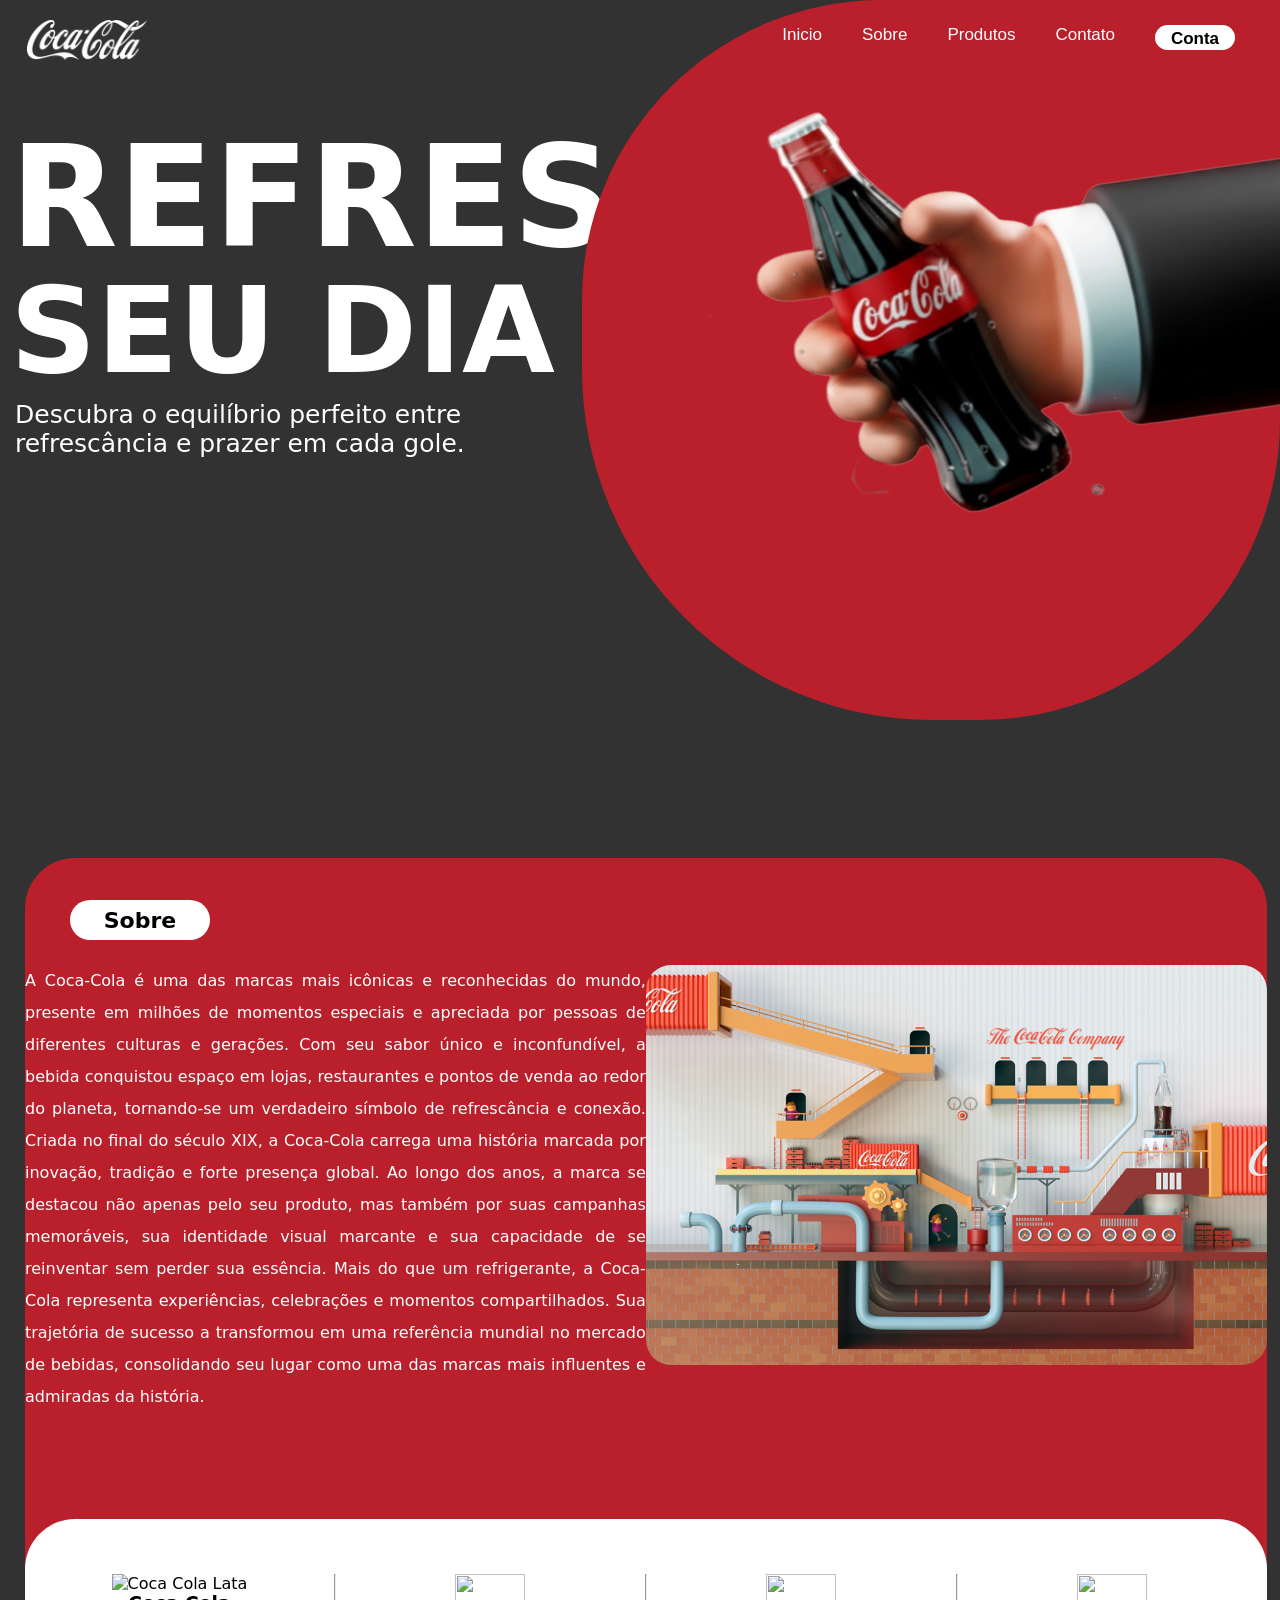
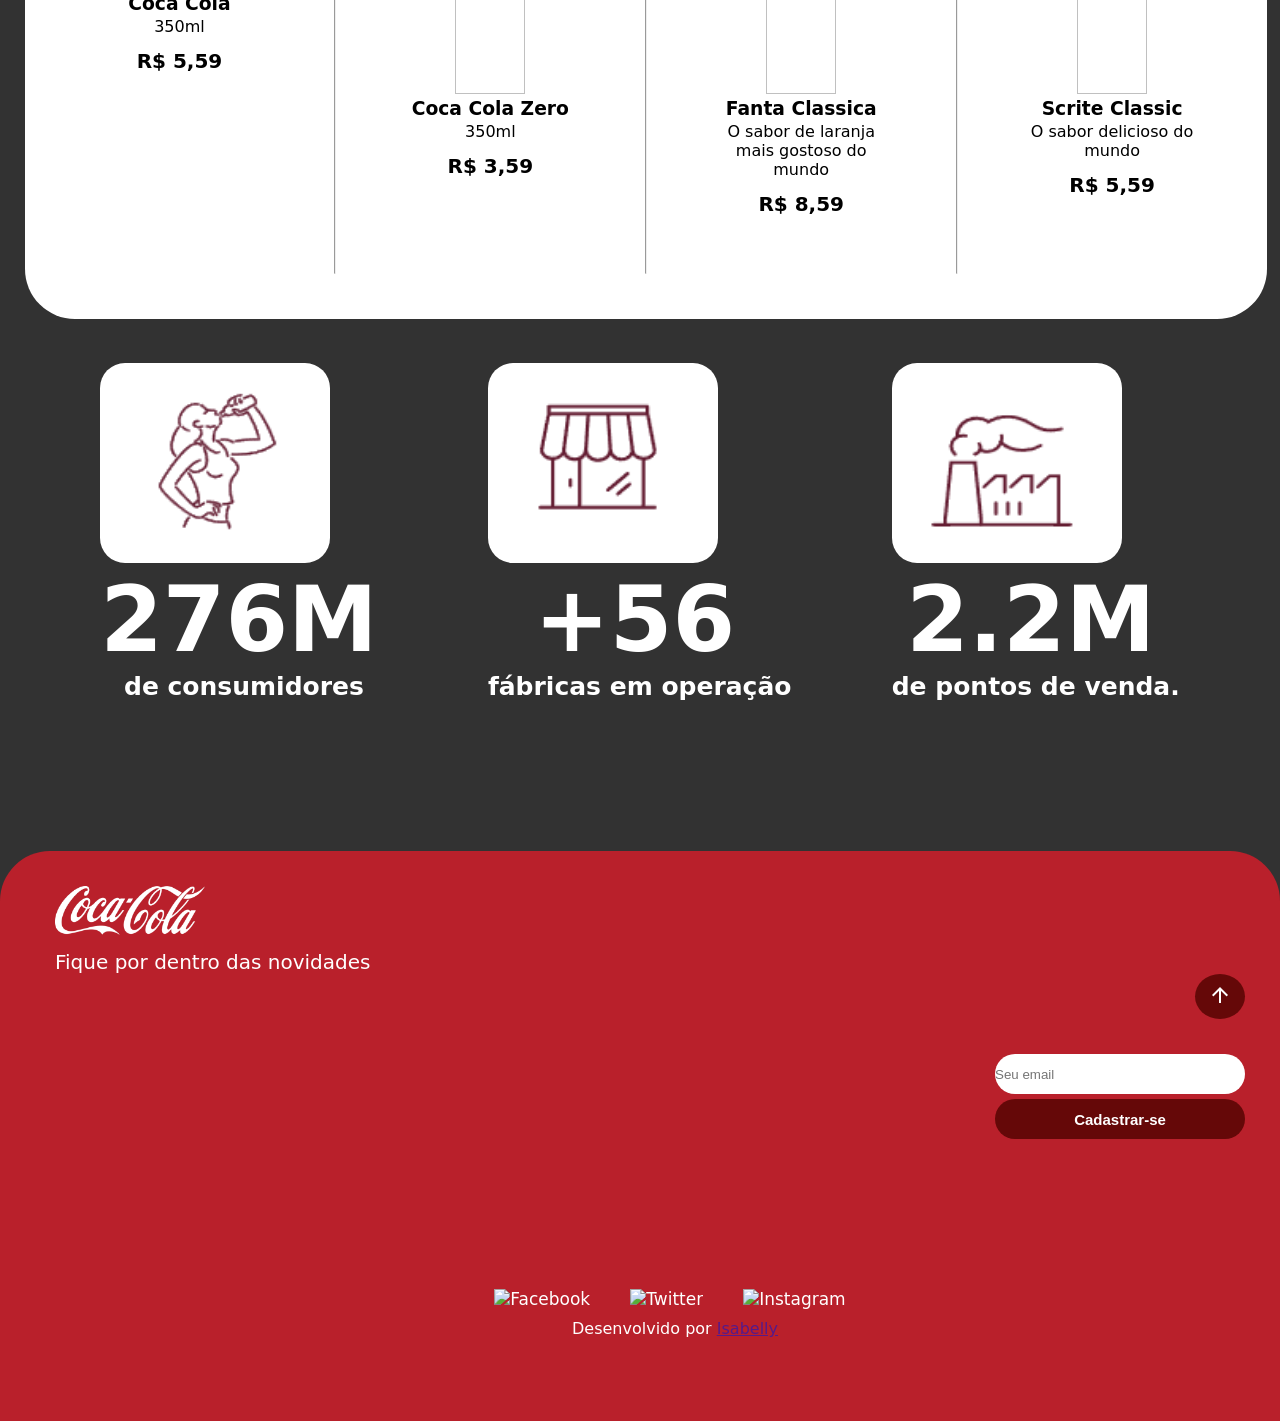
==== index.html @ 7358883f "atulizaçoes" ====
<!DOCTYPE html>
<html lang="pt-br">
<head>
    <meta charset="UTF-8">
    <meta name="viewport" content="width=device-width, initial-scale=1.0">

    <link rel="stylesheet" href="estilo/mobile.css" media="">
    <link rel="stylesheet" href="estilo/style.css">
    <link href="https://fonts.googleapis.com/css2?family=Material+Symbols+Outlined" rel="stylesheet" />

    <title>Coca Cola</title>
</head>
<body>

     <div class="fundo-vermelho"><img src="img/fundo-coca-cola.png" alt="Imagem segura Coca Cola"></div>

    <header>
        <img class="logo-coca-cola" src="img/logo-branca-coca-cola-.png" alt="Logo da Coca Cola">
        <nav class="navbar">
            <ul>
                <li><a href="#">Inicio</a></li>
                <li><a href="#">Sobre</a></li>
                <li><a href="#">Produtos</a></li>
                <li><a href="#">Contato</a></li>
                <li class="button-login"><a href="#">Conta</a></li>
            </ul>
        </nav>
    </header>

    <main>
        <section class="hero">
            <h1>REFRESQUE</h1>
            <h2>SEU DIA</h2>
            <p>Descubra o equilíbrio perfeito entre <br>refrescância e prazer em cada gole.</br></p>
        </section>

        <section class="sobre">

            <div class="sobre-conteudo">
                
                <a  class="botao-sobre" href="#">Sobre</a>
              
                
                <div class="sobre-texto">
                    <p>A Coca-Cola é uma das marcas mais icônicas e reconhecidas do mundo, presente em milhões de momentos especiais e apreciada por pessoas de diferentes culturas e gerações. Com seu sabor único e inconfundível, a bebida conquistou espaço em lojas, restaurantes e pontos de venda ao redor do planeta, tornando-se um verdadeiro símbolo de refrescância e conexão.
                    Criada no final do século XIX, a Coca-Cola carrega uma história marcada por inovação, tradição e forte presença global. Ao longo dos anos, a marca se destacou não apenas pelo seu produto, mas também por suas campanhas memoráveis, sua identidade visual marcante e sua capacidade de se reinventar sem perder sua essência.
                    Mais do que um refrigerante, a Coca-Cola representa experiências, celebrações e momentos compartilhados. Sua trajetória de sucesso a transformou em uma referência mundial no mercado de bebidas, consolidando seu lugar como uma das marcas mais influentes e admiradas da história.</p>
                    <img src="img/imagem-fabrica-coca-cola.png" alt="imagem sobre a  Coca-Cola">
                </div>
            </div>

        </section>

        <section class="produtos">

            <div class="lista-produtos">

                <article class="card-produto">
                    <img src="img/coca-cola-original-200.png" alt="Coca Cola Lata">
                   <h3>Coca Cola</h3>
                    <p>350ml</p>
                    <p class="preco">R$ 5,59</p>
                </article>
                <hr class="linha-vertical">

                <article class="card-produto">
                    <img src="img/coca-cola-zero-200.png" alt=""Cola Cola Lata Zero>
                   <h3>Coca Cola Zero</h3>
                    <p>350ml</p>
                    <p class="preco">R$ 3,59</p>
                </article>
                <hr class="linha-vertical">

                <article class="card-produto">
                    <img src="img/coquinha-200.png" alt="">
                   <h3>Fanta Classica</h3>
                    <p>O sabor de laranja <br>mais gostoso do mundo</p>
                    <p class="preco">R$ 8,59</p>
                </article>
                <hr class="linha-vertical">

                <article class="card-produto">
                    <img src="img/" alt="">
                   <h3>Scrite Classic </h3>
                    <p>O sabor delicioso do mundo</p>
                    <p class="preco">R$ 5,59</p>
                </article>
            
            </div>

        </section>

        <section class="estatistica">

            <div class="lista-estatistica">

                <article class="item-estatistica">
                    <img src="img/estatisticas01.PNG" alt="">
                    <p class="numero-estatistica">276M</p>
                    <p>de 
                    consumidores</p>
                
                </article>

                <article class="item-estatistica">
                    <img src="img/estatisticas02.PNG" alt="">
                    <p class="numero-estatistica">+56</p>
                    <p>fábricas em operação</p>
                </article>

                <article class="item-estatistica">
                    <img src="img/estatisticas03.PNG" alt="">
                    <p class="numero-estatistica">2.2M</p>
                    <p>de pontos de venda.</p>
                </article>

            </div>

        </section>

    </main>
    <footer class="rodape">
        <section class="rodape-logo">
            <img src="img/logo-branca-coca-cola-.png" alt="">
            <p>Fique por dentro das novidades</p>
        </section>

        <div class="scroll-to-top">
            <button id="btnTopo" type="button">
                <span class="material-symbols-outlined">
                arrow_upward
                </span>
            </button>
        </div>

        <form class="rodape-formulario" action="" >
            <input type="email" placeholder="Seu email">
        </form>

        <div class="button-cadastrar">
            <button>Cadastrar-se</button>
        </div>

        <div class="rodape-redes-sociais">
            <ul>
                <li><a href="#"><img src="img/" alt="Facebook"></a></li>
                <li><a href="#"><img src="img/icons8-twitter.svg" alt="Twitter"></a></li>
                <li><a href="#"><img src="img/icons8-instagram.svg" alt="Instagram"></a></li>
            </ul>
        </div>

        <div class="colaborador">
            <p>Desenvolvido por <a href="">Isabelly</a></p>
        </div>

    </footer>
   
    <script src="js/script.js"></script>
   
</body>
</html>
---- estilo/style.css ----
@charset "UTF-8";

* {
  padding: 0;
  margin: 0;
  box-sizing: border-box;
}

:root {
  --cor-cinza-escuro: #323232;
  --cor--preta: #000000;
  --cor-vermelha: #b9202b;
  --cor-vermelha-escuro:#650808;
  --cor-branco: #ffffff;
}

@import url("https://fonts.googleapis.com/css2?family=Inter:ital,opsz,wght@0,14..32,100..900;1,14..32,100..900&display=swap");
@import url("https://fonts.googleapis.com/css2?family=Konkhmer+Sleokchher&display=swap");

body {
  background-color: var(--cor-cinza-escuro);
  font-family: "Konkhmer Sleokchher", system-ui;
}

.fundo-vermelho {
  background-color: var(--cor-vermelha);
  width: 698px;
  height: 720px;

  position: absolute;
  top: 0;
  z-index: 0;
  right: 0px;
  border-radius: 300px 0px 300px 350px;
}

.fundo-vermelho img {
  width: 600px;
  height: 500px;

  position: absolute;
  top: 85px;
  right: 0;
}

header {
  display: flex;
  justify-content: space-between;
  flex-flow: row nowrap;

  position: relative;
  z-index: 2;
}

.logo-coca-cola {
  width: 120px;
  height: 40px;

  margin-top: 20px;
  margin-left: 27px;
}

.navbar {
  margin-top: 25px;
  margin-right: 35px;
}

.navbar ul {
  display: flex;
  justify-content: center;
  flex-flow: row nowrap;

  font-family: "Inter", sans-serif;
}

ul li {
  font-size: 17px;
  text-align: center;
  list-style: none;
  margin: 0px 10px 0px 30px;
  font-weight: lighter;
}

li a {
  text-decoration: none;
  color: var(--cor-branco);
}

.button-login {
  display: flex;
  justify-content: center;
  align-items: center;

  width: 80px;
  height: 25px;
  background-color: var(--cor-branco);
  border-radius: 25px;
}

.button-login a {
  color: var(--cor--preta);
  font-weight: 600;
  margin-top: 2px;
}

.hero h1,
h2 {
  font-family: "Konkhmer Sleokchher", system-ui;
  color: var(--cor-branco);
  font-weight: 700;
  font-style: normal;
  margin-top: 75px;
  margin-left: 10px;
}

.hero h1 {
  font-size: 140px;
  line-height: 0.9;
}

.hero h2 {
  font-size: 120px;
  margin-top: 0;
}

.hero p {
  font-family: "Konkhmer Sleokchher", system-ui;
  font-size: 25px;
  font-weight: 500;
  color: var(--cor-branco);
  margin-left: 15px;
}

.sobre {
  width: 97%;
  height: 1030px;
  background-color: var(--cor-vermelha);
  border-radius: 50px;

  margin-top: 400px;
  margin-left: 25px;
  position: relative;
}

.sobre-conteudo {
  padding-top: 30px;
}

.botao-sobre {
  background-color: var(--cor-branco);
  width: 140px;
  height: 40px;
  border-radius: 150px;
  margin-top: 12px;
  margin-left: 45px;

  color: var(--cor-preta);
  text-decoration: none;
  font-weight: 700;
  font-size: 22px;
  cursor: pointer;

  display: flex;
  align-items: center;
  justify-content: center;
}

.sobre-texto {
  display: flex;
  justify-content: space-around;
  margin-top: 25px;
}

.sobre p {
  color: var(--cor-branco);
  text-align: justify;
  line-height: 2;

  width: 650px;
}

.sobre img {
  width: 650px;
  height: 400px;
  border-radius: 25px;
}

.produtos {
  background-color: var(--cor-branco);
  color: var(--cor--preta);
  width: 97%;
  height: 400px;
  border-radius: 50px;

  margin-left: 25px;
  position: absolute;
  top: 1519px;
}

.lista-produtos {
  display: flex;
  flex-flow: row nowrap;
  justify-content: space-evenly;
}

.card-produto {
  text-align: center;
  margin-top: 55px;
}

.card-produto img {
  width: 70px;
  height: 120px;
}

.card-produto h3 {
  color: var(--cor--preta);
  margin: 0;
}

.card-produto p {
  width: 180px;
  text-align: center;
  padding-top: 3px;
}

.preco {
  margin-top: 10px;
  font-weight: 700;
  font-size: 20px;
}

.linha-vertical {
  width: 1px;
  height: 300px;
  background-color: #999;
  margin-top: 55px;
}


.estatistica {
  width: 100%;
  margin-top: 75px;
}

.lista-estatistica {
  display: flex;
  flex-flow: row nowrap;
  justify-content: space-evenly;
}

.item-estatistica img {
  width: 230px;
  height: 200px;
  border-radius: 25px;
}

.item-estatistica p {
  color: var(--cor-branco);
  font-size: 25px;
  font-weight: bolder;
  text-align: center;
}

p.numero-estatistica {
  color: var(--cor-branco);
  font-size: 90px;
  font-weight: bolder;
  text-align: center;
  padding-right: 10px;
}

.rodape {
  width: 100%;
  height: 570px;
  border-radius: 50px 50px 0px 0px;

  margin-top: 150px;
  background-color: var(--cor-vermelha);
}

.rodape-logo {
  display: flex;
  flex-flow: column nowrap;

  padding-top: 35px;
  padding-left: 55px;
}

.rodape-logo img {
  width: 150px;
}

.rodape-logo p {
  color: var(--cor-branco);
  padding-top: 15px;
  font-size: 20px;
}

.scroll-to-top{
  display: flex;
  justify-content: flex-end;
  margin-right: 35px;
}

.scroll-to-top button{
  width: 50px;
  height: 45px;
  background-color: var(--cor-vermelha-escuro);
  border-radius: 50%;
  border: none;
  cursor: pointer;
}

.scroll-to-top span{
  color: var(--cor-branco);
}

.rodape-formulario {
  display: flex;
  justify-content: flex-end;
  align-items: flex-end;
}

.rodape-formulario input{
    width: 250px;
    height: 40px;
    border-radius: 25px;
    border: none;

    margin: 35px 35px 0px 35px;
}

.button-cadastrar{
    display: flex;
   justify-content: flex-end;
}

.button-cadastrar button{
    width: 250px;
    height: 40px;
    border-radius: 25px;
    border: none;

    margin: 5px 35px 0px;
    background-color: var(--cor-vermelha-escuro);
    color: var(--cor-branco);
    font-size: 15px;
    font-weight: bold;
}

.button-cadastrar button:hover{
  cursor: pointer;
  background-color: var(--cor-branco);   
  border: solid 2px rgb(255, 255, 255);
  color: var(--cor--preta);
}


.rodape-redes-sociais ul{
  display: flex;
  justify-content:center;
  margin-top: 150px;
  margin-left:40px ;
}

.rodape-redes-sociais img{
  width: 45px;
  height: 50px;
}

.colaborador{
  display: flex;
  justify-content: center;
  align-items: flex-end;
  margin-left: 70px;
}

.colaborador p{
  color: var(--cor-branco);
  padding: 10px;
}
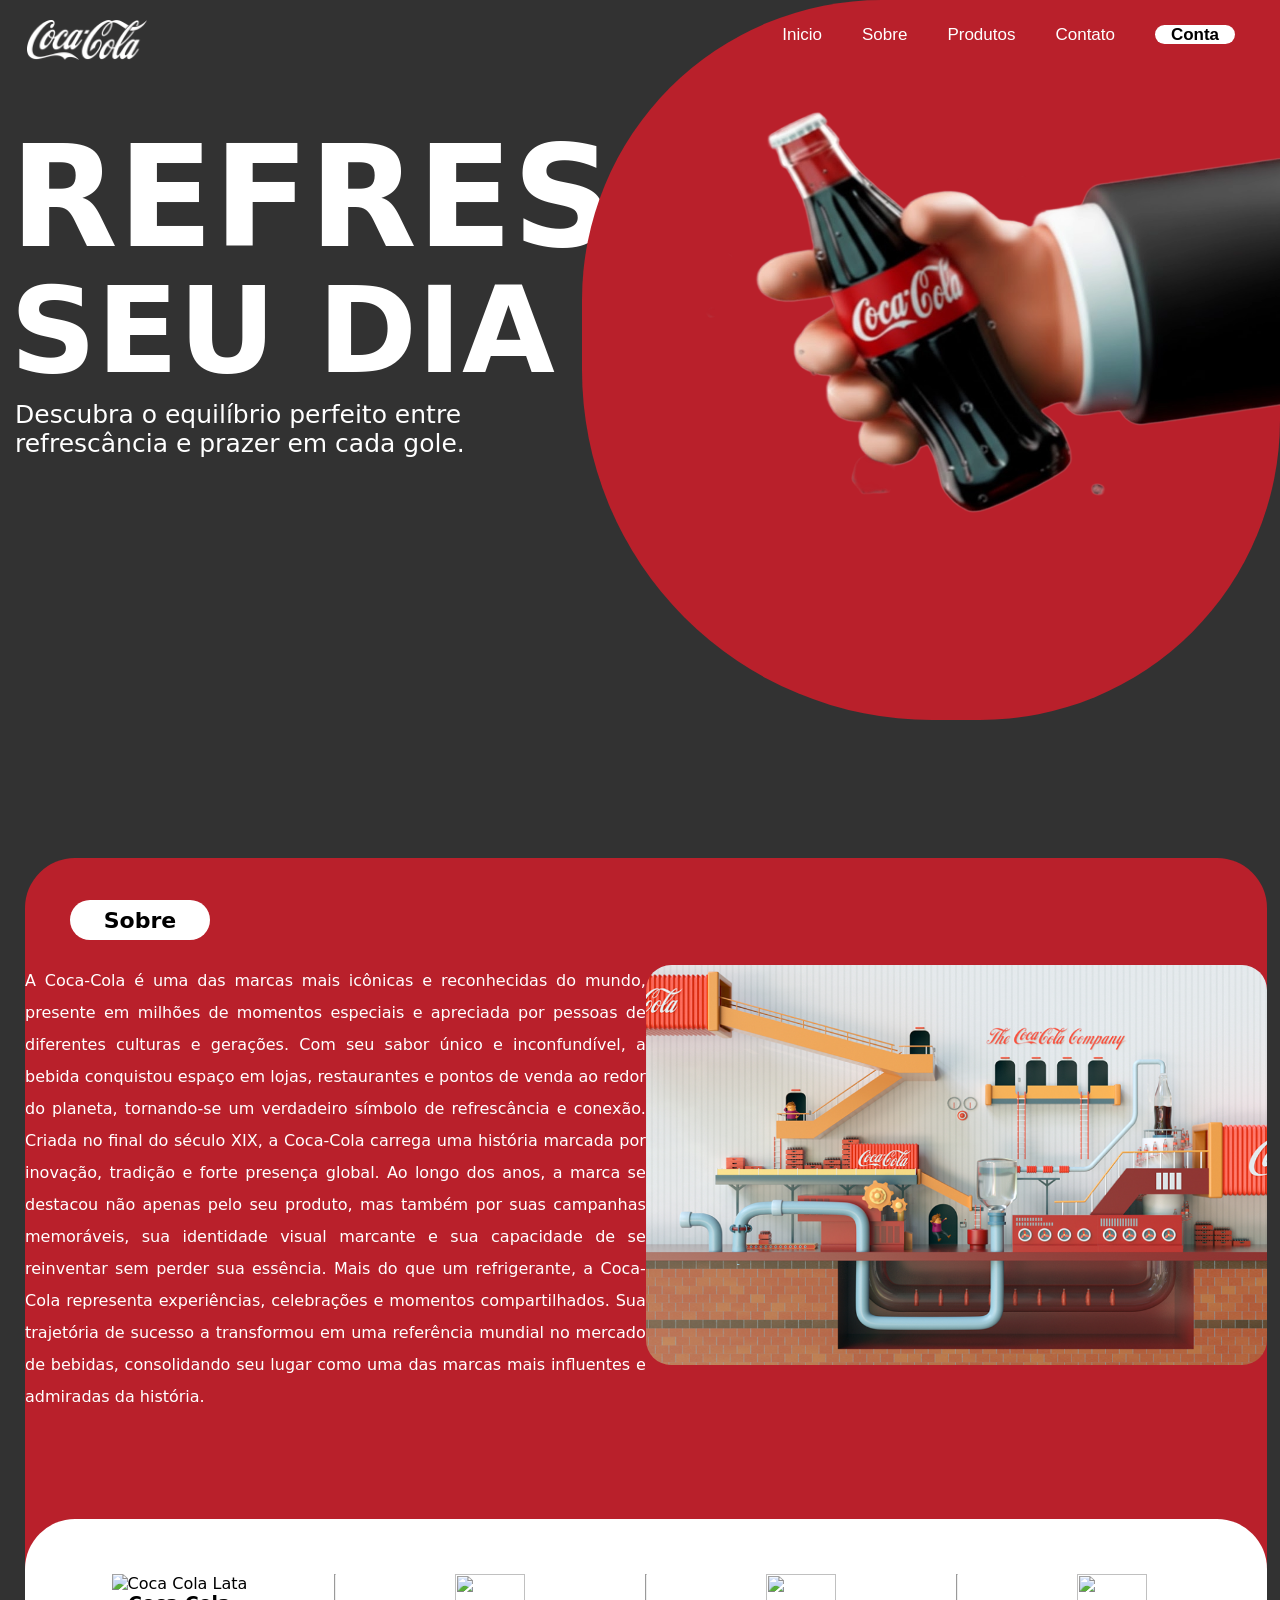
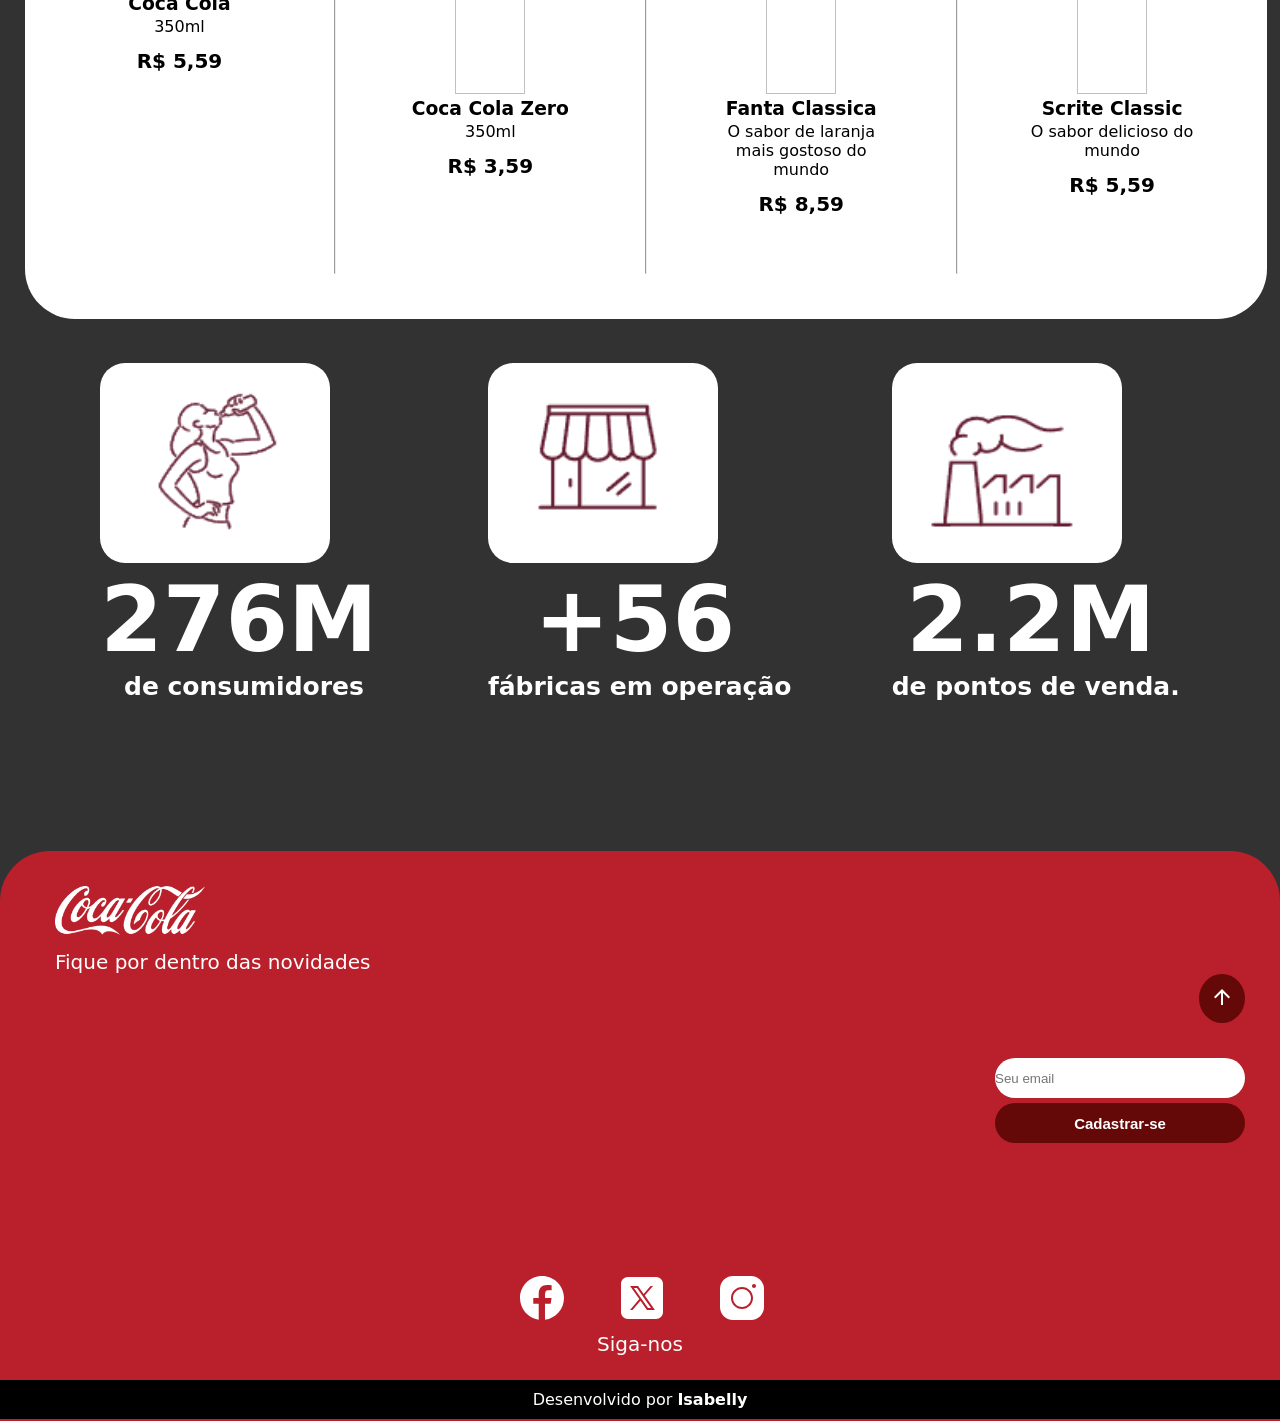
==== commit 7342cd81: "atualizaçoes" ====
--- a/index.html
+++ b/index.html
@@ -124,7 +124,6 @@
             <img src="img/logo-branca-coca-cola-.png" alt="">
             <p>Fique por dentro das novidades</p>
         </section>
-
         <div class="scroll-to-top">
             <button id="btnTopo" type="button">
                 <span class="material-symbols-outlined">
@@ -132,21 +131,19 @@
                 </span>
             </button>
         </div>
-
         <form class="rodape-formulario" action="" >
             <input type="email" placeholder="Seu email">
         </form>
-
         <div class="button-cadastrar">
             <button>Cadastrar-se</button>
         </div>
-
         <div class="rodape-redes-sociais">
             <ul>
-                <li><a href="#"><img src="img/" alt="Facebook"></a></li>
-                <li><a href="#"><img src="img/icons8-twitter.svg" alt="Twitter"></a></li>
-                <li><a href="#"><img src="img/icons8-instagram.svg" alt="Instagram"></a></li>
+                <li><a href="#"><img src="img/icons-facebook.svg" alt="Facebook"></a></li>
+                <li><a href="#"><img src="img/icon-x.svg" alt="Twitter"></a></li>
+                <li><a href="#"><img src="img/icons-instagram.svg" alt="Instagram"></a></li>
             </ul>
+            <p>Siga-nos</p>
         </div>
 
         <div class="colaborador">
--- a/estilo/style.css
+++ b/estilo/style.css
@@ -92,19 +92,22 @@
   align-items: center;
 
   width: 80px;
-  height: 25px;
+  height: 19px;
   background-color: var(--cor-branco);
   border-radius: 25px;
+  margin-bottom: 2px;
 }
 
 .button-login a {
   color: var(--cor--preta);
   font-weight: 600;
-  margin-top: 2px;
-}
-
-.hero h1,
-h2 {
+}
+
+.button-login:hover{
+  transform: scale(1.05);
+}
+
+.hero h1,h2 {
   font-family: "Konkhmer Sleokchher", system-ui;
   color: var(--cor-branco);
   font-weight: 700;
@@ -303,9 +306,9 @@
   margin-right: 35px;
 }
 
+
 .scroll-to-top button{
-  width: 50px;
-  height: 45px;
+  padding: 11px;
   background-color: var(--cor-vermelha-escuro);
   border-radius: 50%;
   border: none;
@@ -344,6 +347,7 @@
 
     margin: 5px 35px 0px;
     background-color: var(--cor-vermelha-escuro);
+    transition:  background-color 1s;
     color: var(--cor-branco);
     font-size: 15px;
     font-weight: bold;
@@ -352,28 +356,42 @@
 .button-cadastrar button:hover{
   cursor: pointer;
   background-color: var(--cor-branco);   
-  border: solid 2px rgb(255, 255, 255);
+  border: none;
   color: var(--cor--preta);
+  transform: scale(1.05);
 }
 
 
 .rodape-redes-sociais ul{
   display: flex;
   justify-content:center;
-  margin-top: 150px;
-  margin-left:40px ;
+  margin-top: 130px;
+  margin-right: 16px;
 }
 
 .rodape-redes-sociais img{
-  width: 45px;
+  width: 60px;
   height: 50px;
+}
+
+.rodape-redes-sociais p{
+  display: flex;
+  justify-content: center;
+  color: var(--cor-branco);
+  padding: 5px;
+  font-size: 20px;
+}
+
+.rodape-redes-sociais li:hover{
+  transform: scale(1.05);
 }
 
 .colaborador{
   display: flex;
   justify-content: center;
   align-items: flex-end;
-  margin-left: 70px;
+  margin-top: 19px;
+  background-color: #000000;
 }
 
 .colaborador p{
@@ -381,4 +399,15 @@
   padding: 10px;
 }
 
-
+.colaborador a{
+  color: var(--cor-branco);
+  font-weight: bolder;
+  text-decoration: none;
+}
+
+.colaborador a:hover{
+  cursor: pointer;
+  color: var(--cor-vermelha);
+}
+
+
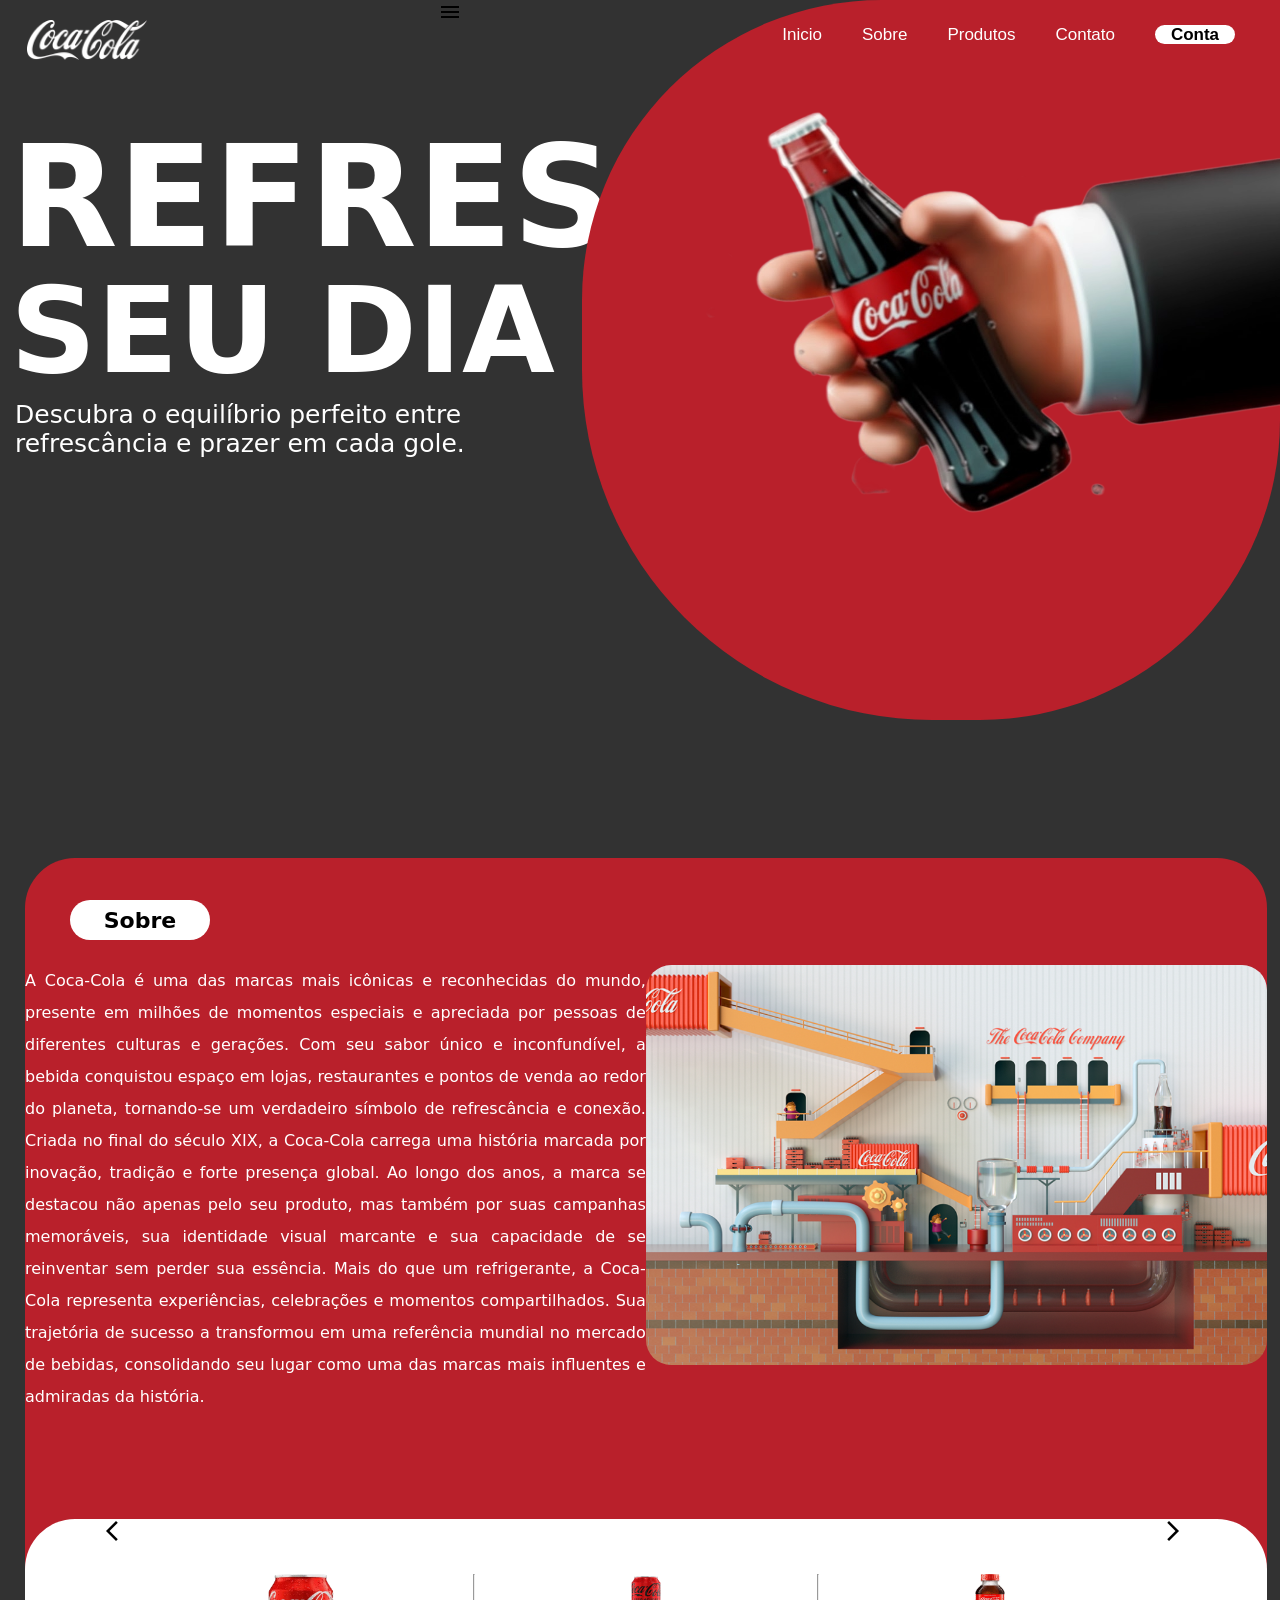
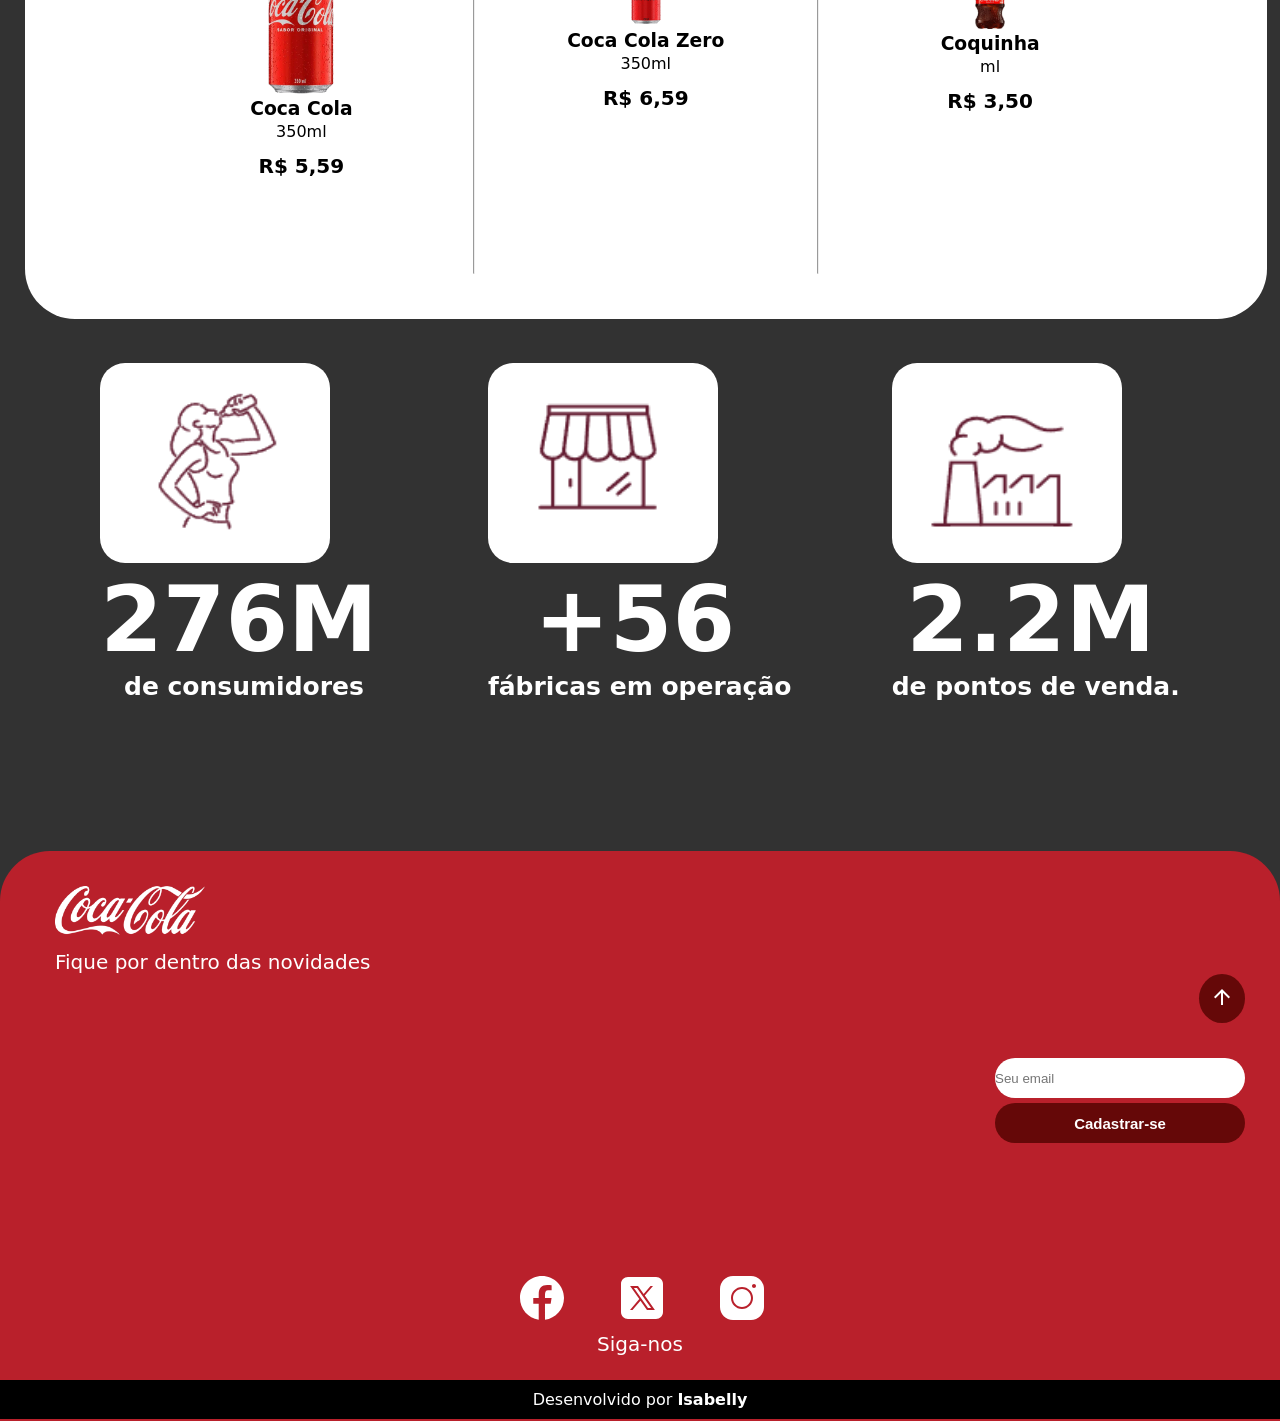
==== commit 12b033f8: "site finalizado" ====
--- a/index.html
+++ b/index.html
@@ -4,8 +4,12 @@
     <meta charset="UTF-8">
     <meta name="viewport" content="width=device-width, initial-scale=1.0">
 
-    <link rel="stylesheet" href="estilo/mobile.css" media="">
-    <link rel="stylesheet" href="estilo/style.css">
+   <link rel="stylesheet" href="estilo/style.css">
+
+   <link rel="stylesheet" href="estilo/mobile.css" media="screen and (max-width: 639px)">
+
+   <link rel="stylesheet" href="estilo/huge-mobile.css" media="screen and (min-width: 640px) and (max-width: 1024px)">
+
     <link href="https://fonts.googleapis.com/css2?family=Material+Symbols+Outlined" rel="stylesheet" />
 
     <title>Coca Cola</title>
@@ -16,7 +20,10 @@
 
     <header>
         <img class="logo-coca-cola" src="img/logo-branca-coca-cola-.png" alt="Logo da Coca Cola">
-        <nav class="navbar">
+        <span class="material-symbols-outlined" onclick="clickmenu()">
+        menu
+        </span>
+        <nav class="navbar" id="navbar">
             <ul>
                 <li><a href="#">Inicio</a></li>
                 <li><a href="#">Sobre</a></li>
@@ -52,42 +59,41 @@
         </section>
 
         <section class="produtos">
-
             <div class="lista-produtos">
-
+                <div class="carroseul-produtos">
+                    <span class="material-symbols-outlined">
+                    arrow_back_ios
+                    </span>
+                </div>
                 <article class="card-produto">
-                    <img src="img/coca-cola-original-200.png" alt="Coca Cola Lata">
+                    <img src="img/coca-cola-original.png" alt="Coca Cola Lata">
                    <h3>Coca Cola</h3>
                     <p>350ml</p>
                     <p class="preco">R$ 5,59</p>
                 </article>
                 <hr class="linha-vertical">
-
                 <article class="card-produto">
-                    <img src="img/coca-cola-zero-200.png" alt=""Cola Cola Lata Zero>
+                    <img src="img/coca-cola-zero.png" alt="" style=" width: 60px;
+                     height: 52px;">
                    <h3>Coca Cola Zero</h3>
                     <p>350ml</p>
-                    <p class="preco">R$ 3,59</p>
+                    <p class="preco">R$ 6,59</p>
                 </article>
                 <hr class="linha-vertical">
-
                 <article class="card-produto">
-                    <img src="img/coquinha-200.png" alt="">
-                   <h3>Fanta Classica</h3>
-                    <p>O sabor de laranja <br>mais gostoso do mundo</p>
-                    <p class="preco">R$ 8,59</p>
-                </article>
-                <hr class="linha-vertical">
-
-                <article class="card-produto">
-                    <img src="img/" alt="">
-                   <h3>Scrite Classic </h3>
-                    <p>O sabor delicioso do mundo</p>
-                    <p class="preco">R$ 5,59</p>
-                </article>
-            
+                    <img src="img/coquinha.png" alt=""  style=" width: 30px;
+                     height: 55px;">
+                   <h3>Coquinha</h3>
+                    <p>ml</p>
+                    <p class="preco">R$ 3,50</p>
+                </article>    
+                <div class="carroseul-produtos">
+                    <span
+                    class="material-symbols-outlined">
+                        arrow_forward_ios
+                    </span>
+                </div>
             </div>
-
         </section>
 
         <section class="estatistica">
--- a/estilo/mobile.css
+++ b/estilo/mobile.css
@@ -0,0 +1,457 @@
+@charset "UTF-8";
+
+* {
+  padding: 0;
+  margin: 0;
+  box-sizing: border-box;
+}
+
+:root {
+  --cor-cinza-escuro: #323232;
+  --cor--preta: #000000;
+  --cor-vermelha: #b9202b;
+  --cor-vermelha-escuro:#650808;
+  --cor-branco: #ffffff;
+}
+
+@import url("https://fonts.googleapis.com/css2?family=Inter:ital,opsz,wght@0,14..32,100..900;1,14..32,100..900&display=swap");
+@import url("https://fonts.googleapis.com/css2?family=Konkhmer+Sleokchher&display=swap");
+
+body {
+  background-color: var(--cor-cinza-escuro);
+  font-family: "Konkhmer Sleokchher", system-ui;
+}
+
+.fundo-vermelho {
+  background-color: var(--cor-vermelha);
+  width: 370px;
+  height: 450px;
+  margin-top: 230px;
+
+  position: absolute;
+  top: 0;
+  z-index: 0;
+  right: 0px;
+  border-radius: 700px 136px 300px 650px;
+}
+
+.fundo-vermelho img {
+  width: 380px;
+  height: 255px;
+
+  position: absolute;
+  top: 85px;
+  right: 0;
+}
+
+header {
+  display: flex;
+  justify-content: space-between;
+  flex-flow: row nowrap;
+
+  /*position: relative;
+  z-index: 2;*/
+}
+
+.logo-coca-cola {
+  width: 90px;
+  height: 30px;
+
+  margin-top: 20px;
+  margin-left: 27px;
+}
+
+header span{
+  display: flex;
+  margin: 19px;
+}
+
+.material-symbols-outlined{
+  color: white;
+}
+
+.navbar {
+  display: none;  /* escondido por padrão */ 
+}
+
+.navbar.ativo {
+  display: block; /* aparece ao clicar */
+  
+  display: flex;
+  flex-direction: column;
+  position: absolute;
+  top: 70px;
+  right: 20px;
+  width: 220px;
+  background-color: rgba(0, 0, 0, 0.95);
+  padding: 20px;
+  border-radius: 15px;
+  z-index: 1000;
+}
+
+.navbar.ativo li{
+   display: flex;
+  flex-flow: column nowrap;
+}
+
+.navbar ul {
+  display: flex;
+  flex-flow: column nowrap;
+  flex-flow: row nowrap;
+  font-family: "Inter", sans-serif;
+}
+
+ul li {
+  font-size: 17px;
+  text-align: center;
+  list-style: none;
+  margin: 0px 10px 0px 30px;
+  font-weight: lighter;
+}
+
+li a {
+  text-decoration: none;
+  color: var(--cor-branco);
+}
+
+.button-login {
+  display: flex;
+  justify-content: center;
+  align-items: center;
+
+  width: 80px;
+  height: 19px;
+  background-color: var(--cor-branco);
+  border-radius: 25px;
+  margin-bottom: 2px;
+}
+
+.button-login a {
+  color: var(--cor--preta);
+  font-weight: 600;
+}
+
+.button-login:hover{
+  transform: scale(1.05);
+}
+
+.hero{
+  position: relative;
+  z-index: 0;
+}
+
+.hero h1,h2 {
+  font-family: "Konkhmer Sleokchher", system-ui;
+  color: var(--cor-branco);
+  font-weight: 700;
+  font-style: normal;
+  margin-top: 35px;
+  margin-left: 12px;
+}
+
+.hero h1 {
+  font-size: 80px;
+  line-height: 0.9;
+}
+
+.hero h2 {
+  font-size: 70px;
+  margin-top: 0;
+}
+
+.hero p {
+  font-family: "Konkhmer Sleokchher", system-ui;
+  font-size: 15px;
+  font-weight: 500;
+  color: var(--cor-branco);
+  margin-left: 15px;
+}
+
+.sobre {
+  width: 95%;
+  height: 1402px;
+  background-color: var(--cor-vermelha);
+  border-radius: 50px;
+  margin-top: 400px;
+  margin-left: 12px;
+  position: relative;
+}
+
+.sobre-conteudo {
+  padding-top: 30px;
+}
+
+.botao-sobre {
+  background-color: var(--cor-branco);
+  width: 80px;
+  height: 50px;
+  border-radius: 150px;
+  color: var(--cor-preta);
+  text-decoration: none;
+  font-weight: 700;
+  font-size: 15px;
+  cursor: pointer;
+  padding: 15px;
+  margin-left: 20px;
+}
+
+.sobre-texto {
+  display: flex;
+  justify-content: space-evenly;
+  flex-flow: column wrap;
+  margin-top: 10px;
+}
+
+.sobre p {
+  color: var(--cor-branco);
+  text-align: justify;
+  line-height: 1.;
+
+  width: 100%;
+  padding: 25px;
+}
+
+.sobre img {
+  width: 100%;
+  padding: 25px;
+  height: 100%;
+  border-radius: 100px;
+}
+
+.produtos {
+  background-color: var(--cor-branco);
+  color: var(--cor--preta);
+  width: 95%;
+  height: 250px;
+  border-radius: 50px;
+  margin-left: 12px;
+  position: absolute;
+  top: 1855px;
+}
+
+.lista-produtos {
+  display: flex;
+  flex-flow: row nowrap;
+  justify-content: center;
+  margin: 0;
+}
+
+.card-produto {
+  text-align: center;
+}
+
+.card-produto img {
+  width: 30px;
+  height: 50px;
+}
+
+.card-produto h3 {
+  color: var(--cor--preta);
+  margin: 0;
+}
+
+.card-produto p {
+  padding-top: 3px;
+}
+
+.preco {
+  margin-top: 9px;
+  font-weight: 700;
+  font-size: 15px;
+}
+
+.linha-vertical {
+  width: 1px;
+  height: 150px;
+  background-color: #999;
+
+  margin-top: 55px;
+}
+
+/*
+.linha-vertical{
+  width: 0px;
+  height: 0px;
+}
+  */
+
+
+.estatistica {
+  width: 100%;
+  margin-top: 85px;
+  display: flex;
+  justify-content: center;
+}
+
+.lista-estatistica {
+  display: flex;
+  flex-flow: column nowrap;
+}
+
+.item-estatistica{
+  margin: 15px;
+}
+
+.item-estatistica img {
+  width: 150px;
+  height: 100px;
+  border-radius: 50%;
+}
+
+
+
+.item-estatistica p {
+  color: var(--cor-branco);
+  font-size: 15px;
+  font-weight: bolder;
+  text-align: center;
+}
+
+
+p.numero-estatistica {
+  color: var(--cor-branco);
+  font-size: 38px;
+  font-weight: bolder;
+  text-align: center;
+  padding-right: 10px;
+}
+
+
+.rodape {
+  width: 100%;
+  height: 570px;
+  border-radius: 50px 50px 0px 0px;
+
+  margin-top: 80px;
+  background-color: var(--cor-vermelha);
+}
+
+.rodape-logo {
+  display: flex;
+  flex-flow: column nowrap;
+
+  padding-top: 35px;
+  padding-left: 55px;
+}
+
+.rodape-logo img {
+  width: 150px;
+}
+
+.rodape-logo p {
+  color: var(--cor-branco);
+  padding-top: 15px;
+  font-size: 20px;
+}
+
+.scroll-to-top{
+  display: flex;
+  justify-content: flex-end;
+  margin-right: 35px;
+}
+
+
+.scroll-to-top button{
+  padding: 11px;
+  background-color: var(--cor-vermelha-escuro);
+  border-radius: 50%;
+  border: none;
+  cursor: pointer;
+}
+
+.scroll-to-top span{
+  color: var(--cor-branco);
+}
+
+.rodape-formulario {
+  display: flex;
+  justify-content: flex-end;
+  align-items: flex-end;
+}
+
+.rodape-formulario input{
+    width: 250px;
+    height: 40px;
+    border-radius: 25px;
+    border: none;
+
+    margin: 35px 35px 0px 35px;
+}
+
+.button-cadastrar{
+    display: flex;
+   justify-content: flex-end;
+}
+
+.button-cadastrar button{
+    width: 250px;
+    height: 40px;
+    border-radius: 25px;
+    border: none;
+
+    margin: 5px 35px 0px;
+    background-color: var(--cor-vermelha-escuro);
+    transition:  background-color 1s;
+    color: var(--cor-branco);
+    font-size: 15px;
+    font-weight: bold;
+}
+
+.button-cadastrar button:hover{
+  cursor: pointer;
+  background-color: var(--cor-branco);   
+  border: none;
+  color: var(--cor--preta);
+  transform: scale(1.05);
+}
+
+
+.rodape-redes-sociais ul{
+  display: flex;
+  justify-content:center;
+  margin-top: 130px;
+  margin-right: 16px;
+}
+
+.rodape-redes-sociais img{
+  width: 60px;
+  height: 50px;
+}
+
+.rodape-redes-sociais p{
+  display: flex;
+  justify-content: center;
+  color: var(--cor-branco);
+  padding: 5px;
+  font-size: 20px;
+}
+
+.rodape-redes-sociais li:hover{
+  transform: scale(1.05);
+}
+
+.colaborador{
+  display: flex;
+  justify-content: center;
+  align-items: flex-end;
+  margin-top: 19px;
+  background-color: #000000;
+}
+
+.colaborador p{
+  color: var(--cor-branco);
+  padding: 10px;
+}
+
+.colaborador a{
+  color: var(--cor-branco);
+  font-weight: bolder;
+  text-decoration: none;
+}
+
+.colaborador a:hover{
+  cursor: pointer;
+  color: var(--cor-vermelha);
+}
+
+
--- a/estilo/huge-mobile.css
+++ b/estilo/huge-mobile.css
@@ -0,0 +1,435 @@
+@charset "UTF-8";
+
+* {
+  padding: 0;
+  margin: 0;
+  box-sizing: border-box;
+}
+
+:root {
+  --cor-cinza-escuro: #323232;
+  --cor--preta: #000000;
+  --cor-vermelha: #b9202b;
+  --cor-vermelha-escuro:#650808;
+  --cor-branco: #ffffff;
+}
+
+@import url("https://fonts.googleapis.com/css2?family=Inter:ital,opsz,wght@0,14..32,100..900;1,14..32,100..900&display=swap");
+@import url("https://fonts.googleapis.com/css2?family=Konkhmer+Sleokchher&display=swap");
+
+body {
+  background-color: var(--cor-cinza-escuro);
+  font-family: "Konkhmer Sleokchher", system-ui;
+}
+
+.fundo-vermelho {
+  background-color: var(--cor-vermelha);
+  width: 485px;
+  height: 550px;
+  margin-top: 105px;
+
+  position: absolute;
+  top: 0;
+  z-index: 0;
+  right: 0px;
+  border-radius: 700px 136px 300px 650px;
+}
+
+.fundo-vermelho img {
+  width: 390px;
+  height: 350px;
+  position: absolute;
+  top: 85px;
+  right: 0;
+}
+
+header {
+  display: flex;
+  justify-content: space-between;
+  flex-flow: row nowrap;
+
+  position: relative;
+  z-index: 2;
+}
+
+.logo-coca-cola {
+  width: 90px;
+  height: 30px;
+  margin-top: 20px;
+  margin-left: 27px;
+}
+
+header span {
+  display: none; /* esconde botão hamburguer */
+}
+
+.material-symbols-outlined{
+  color: white;
+  
+}
+
+.navbar{
+   margin-top: 25px;
+   margin-right: 35px;
+}
+
+.navbar.ativo {
+  display: block;
+}
+
+.navbar ul {
+  display: flex;
+  flex-flow: column nowrap;
+  flex-flow: row nowrap;
+
+  font-family: "Inter", sans-serif;
+}
+
+ul li {
+  font-size: 17px;
+  text-align: center;
+  list-style: none;
+  margin: 0px 10px 0px 30px;
+  font-weight: lighter;
+}
+
+li a {
+  text-decoration: none;
+  color: var(--cor-branco);
+}
+
+.button-login {
+  display: flex;
+  justify-content: center;
+  align-items: center;
+
+  width: 80px;
+  height: 19px;
+  background-color: var(--cor-branco);
+  border-radius: 25px;
+  margin-bottom: 2px;
+}
+
+.button-login a {
+  color: var(--cor--preta);
+  font-weight: 600;
+}
+
+.button-login:hover{
+  transform: scale(1.05);
+}
+
+.hero{
+  position: relative;
+  z-index: 0;
+}
+
+.hero h1,h2 {
+  font-family: "Konkhmer Sleokchher", system-ui;
+  color: var(--cor-branco);
+  font-weight: 700;
+  font-style: normal;
+  margin-top: 55px;
+  margin-left: 12px;
+}
+
+.hero h1 {
+  font-size: 95px;
+  line-height: 0.9;
+}
+
+.hero h2 {
+  font-size: 85px;
+  margin-top: 0;
+}
+
+.hero p {
+  font-family: "Konkhmer Sleokchher", system-ui;
+  font-size: 19px;
+  font-weight: 500;
+  color: var(--cor-branco);
+  margin-left: 15px;
+}
+
+.sobre {
+  width: 95%;
+  height: 1370px;
+  background-color: var(--cor-vermelha);
+  border-radius: 50px;
+  margin-top: 350px;
+  margin-left: 12px;
+  position: relative;
+}
+
+.sobre-conteudo {
+  padding-top: 30px;
+}
+
+.botao-sobre {
+  background-color: var(--cor-branco);
+  width: 80px;
+  height: 20px;
+  border-radius: 150px;
+  color: var(--cor-preta);
+  text-decoration: none;
+  font-weight: 700;
+  font-size: 15px;
+  cursor: pointer;
+  padding: 15px;
+  margin-left: 20px;
+}
+
+.botao-sobre:hover{
+  transform: scale(1.1);
+}
+
+.sobre-texto {
+  display: flex;
+  justify-content: space-evenly;
+  flex-flow: column wrap;
+  margin-top: 10px;
+}
+
+.sobre p {
+  color: var(--cor-branco);
+  text-align: justify;
+  line-height: 1.;
+  width: 100%;
+  padding: 25px;
+}
+
+.sobre img {
+  width: 100%;
+  padding: 25px;
+  height: 500px;
+  border-radius: 100px;
+}
+
+.produtos {
+  background-color: var(--cor-branco);
+  color: var(--cor--preta);
+  width: 95%;
+  height: 270px;
+  border-radius: 50px;
+  margin-left: 12px;
+  position: absolute;
+  top: 1805px;
+}
+
+.lista-produtos {
+  display: flex;
+  justify-content: center;
+}
+
+.card-produto {
+  padding-bottom: 320px;
+}
+
+.card-produto img {
+  width: 40px;
+  height: 70px;
+}
+
+.card-produto h3 {
+  color: var(--cor--preta);
+  margin: 0;
+}
+
+.card-produto p {
+  padding-top: 3px;
+}
+
+.preco {
+  margin-top: 9px;
+  font-weight: 700;
+  font-size: 20px;
+}
+
+.linha-vertical {
+  width: 1px;
+  height: 150px;
+  background-color: #999;
+  margin-top: 55px;
+}
+
+.carroseul-produtos span{
+  color: var(--cor--preta);
+  margin-top: 120px;
+}
+
+.estatistica {
+  width: 100%;
+  margin-top: 85px;
+  display: flex;
+  justify-content: center;
+}
+
+.lista-estatistica {
+  display: flex;
+  flex-flow: column nowrap;
+}
+
+.item-estatistica{
+  margin: 15px;
+}
+
+.item-estatistica img {
+  width: 250px;
+  height: 200px;
+  border-radius: 50%;
+}
+
+.item-estatistica p {
+  color: var(--cor-branco);
+  font-size: 25px;
+  font-weight: bolder;
+  text-align: center;
+}
+
+p.numero-estatistica {
+  color: var(--cor-branco);
+  font-size: 48px;
+  font-weight: bolder;
+  text-align: center;
+  padding-right: 10px;
+}
+
+
+.rodape {
+  width: 100%;
+  height: 570px;
+  border-radius: 50px 50px 0px 0px;
+
+  margin-top: 80px;
+  background-color: var(--cor-vermelha);
+}
+
+.rodape-logo {
+  display: flex;
+  flex-flow: column nowrap;
+
+  padding-top: 35px;
+  padding-left: 55px;
+}
+
+.rodape-logo img {
+  width: 150px;
+}
+
+.rodape-logo p {
+  color: var(--cor-branco);
+  padding-top: 15px;
+  font-size: 20px;
+}
+
+.scroll-to-top{
+  display: flex;
+  justify-content: flex-end;
+  margin-right: 35px;
+}
+
+
+.scroll-to-top button{
+  padding: 11px;
+  background-color: var(--cor-vermelha-escuro);
+  border-radius: 50%;
+  border: none;
+  cursor: pointer;
+}
+
+.scroll-to-top span{
+  color: var(--cor-branco);
+}
+
+.rodape-formulario {
+  display: flex;
+  justify-content: flex-end;
+  align-items: flex-end;
+}
+
+.rodape-formulario input{
+    width: 250px;
+    height: 40px;
+    border-radius: 25px;
+    border: none;
+
+    margin: 35px 35px 0px 35px;
+}
+
+.button-cadastrar{
+    display: flex;
+   justify-content: flex-end;
+}
+
+.button-cadastrar button{
+    width: 250px;
+    height: 40px;
+    border-radius: 25px;
+    border: none;
+
+    margin: 5px 35px 0px;
+    background-color: var(--cor-vermelha-escuro);
+    transition:  background-color 1s;
+    color: var(--cor-branco);
+    font-size: 15px;
+    font-weight: bold;
+}
+
+.button-cadastrar button:hover{
+  cursor: pointer;
+  background-color: var(--cor-branco);   
+  border: none;
+  color: var(--cor--preta);
+  transform: scale(1.05);
+}
+
+
+.rodape-redes-sociais ul{
+  display: flex;
+  justify-content:center;
+  margin-top: 130px;
+  margin-right: 16px;
+}
+
+.rodape-redes-sociais img{
+  width: 60px;
+  height: 50px;
+}
+
+.rodape-redes-sociais p{
+  display: flex;
+  justify-content: center;
+  color: var(--cor-branco);
+  padding: 5px;
+  font-size: 20px;
+}
+
+.rodape-redes-sociais li:hover{
+  transform: scale(1.05);
+}
+
+.colaborador{
+  display: flex;
+  justify-content: center;
+  align-items: flex-end;
+  margin-top: 19px;
+  background-color: #000000;
+}
+
+.colaborador p{
+  color: var(--cor-branco);
+  padding: 10px;
+}
+
+.colaborador a{
+  color: var(--cor-branco);
+  font-weight: bolder;
+  text-decoration: none;
+}
+
+.colaborador a:hover{
+  cursor: pointer;
+  color: var(--cor-vermelha);
+}
+
+
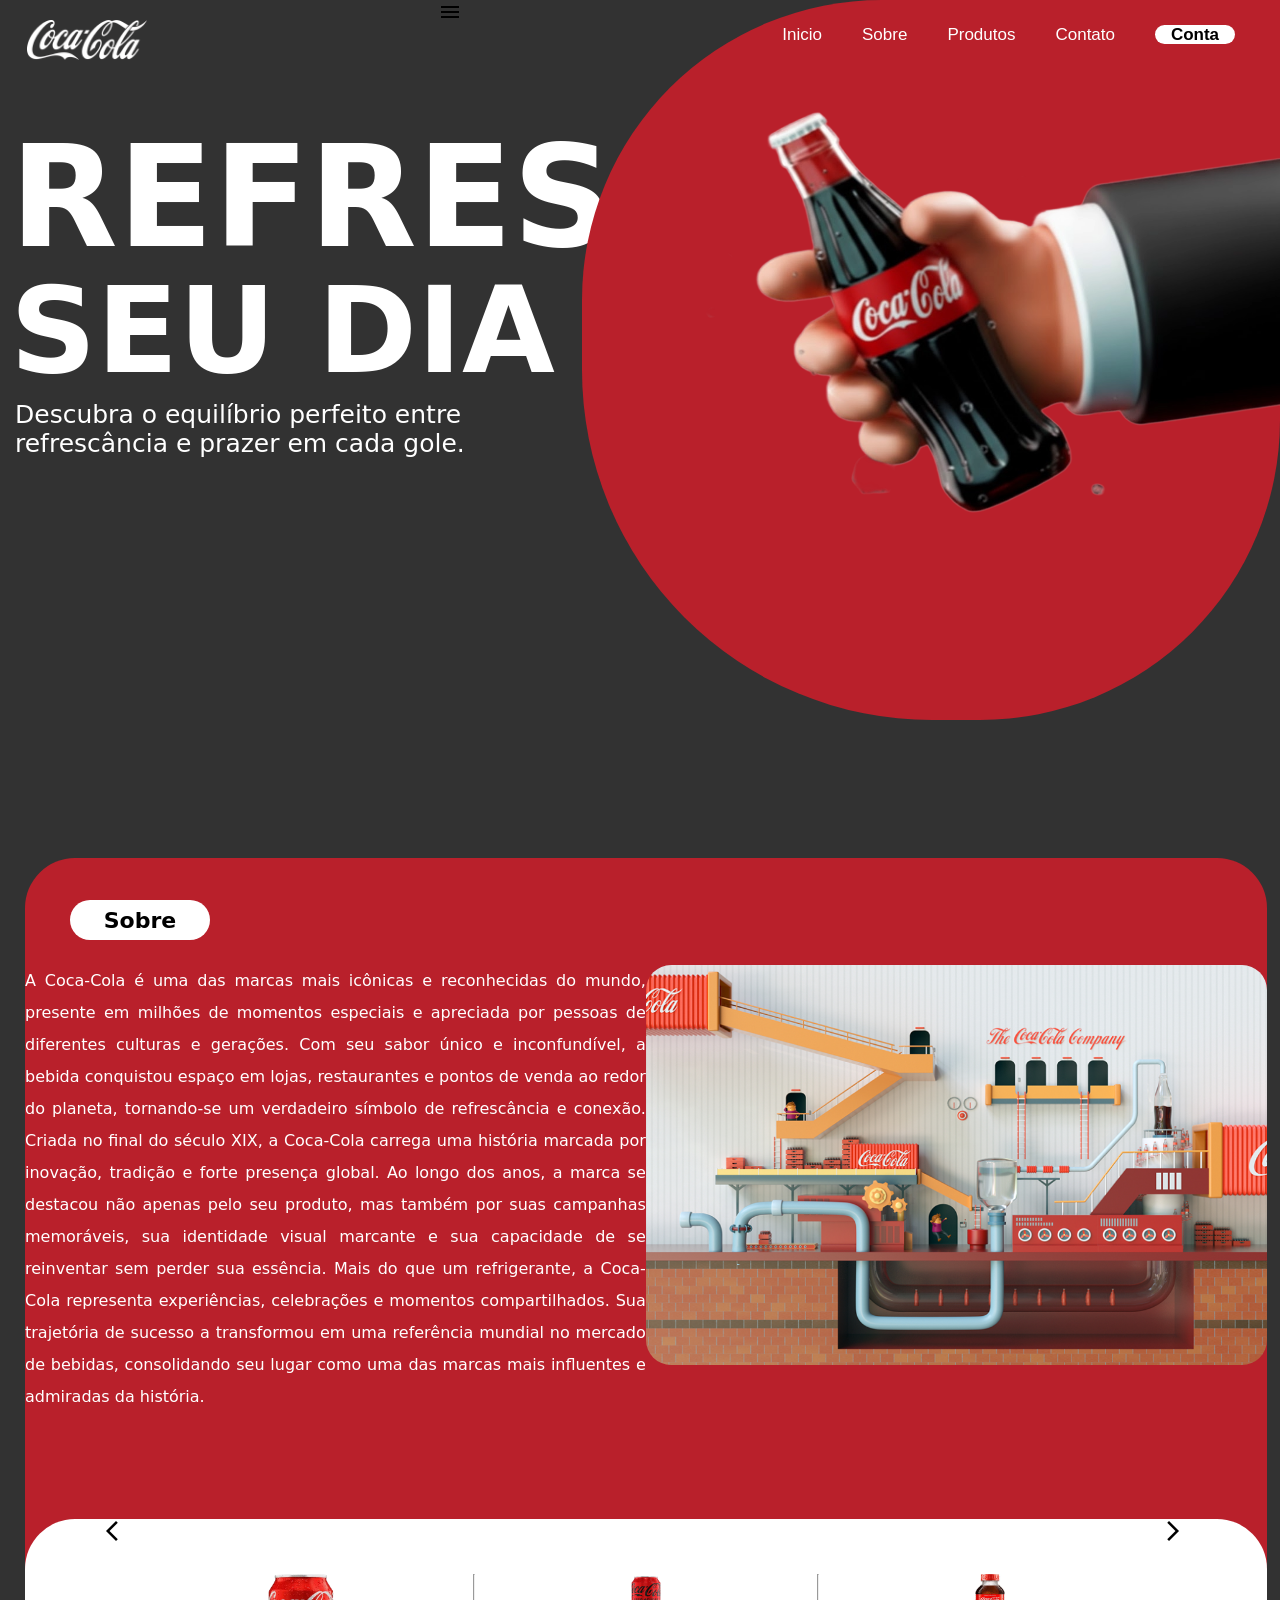
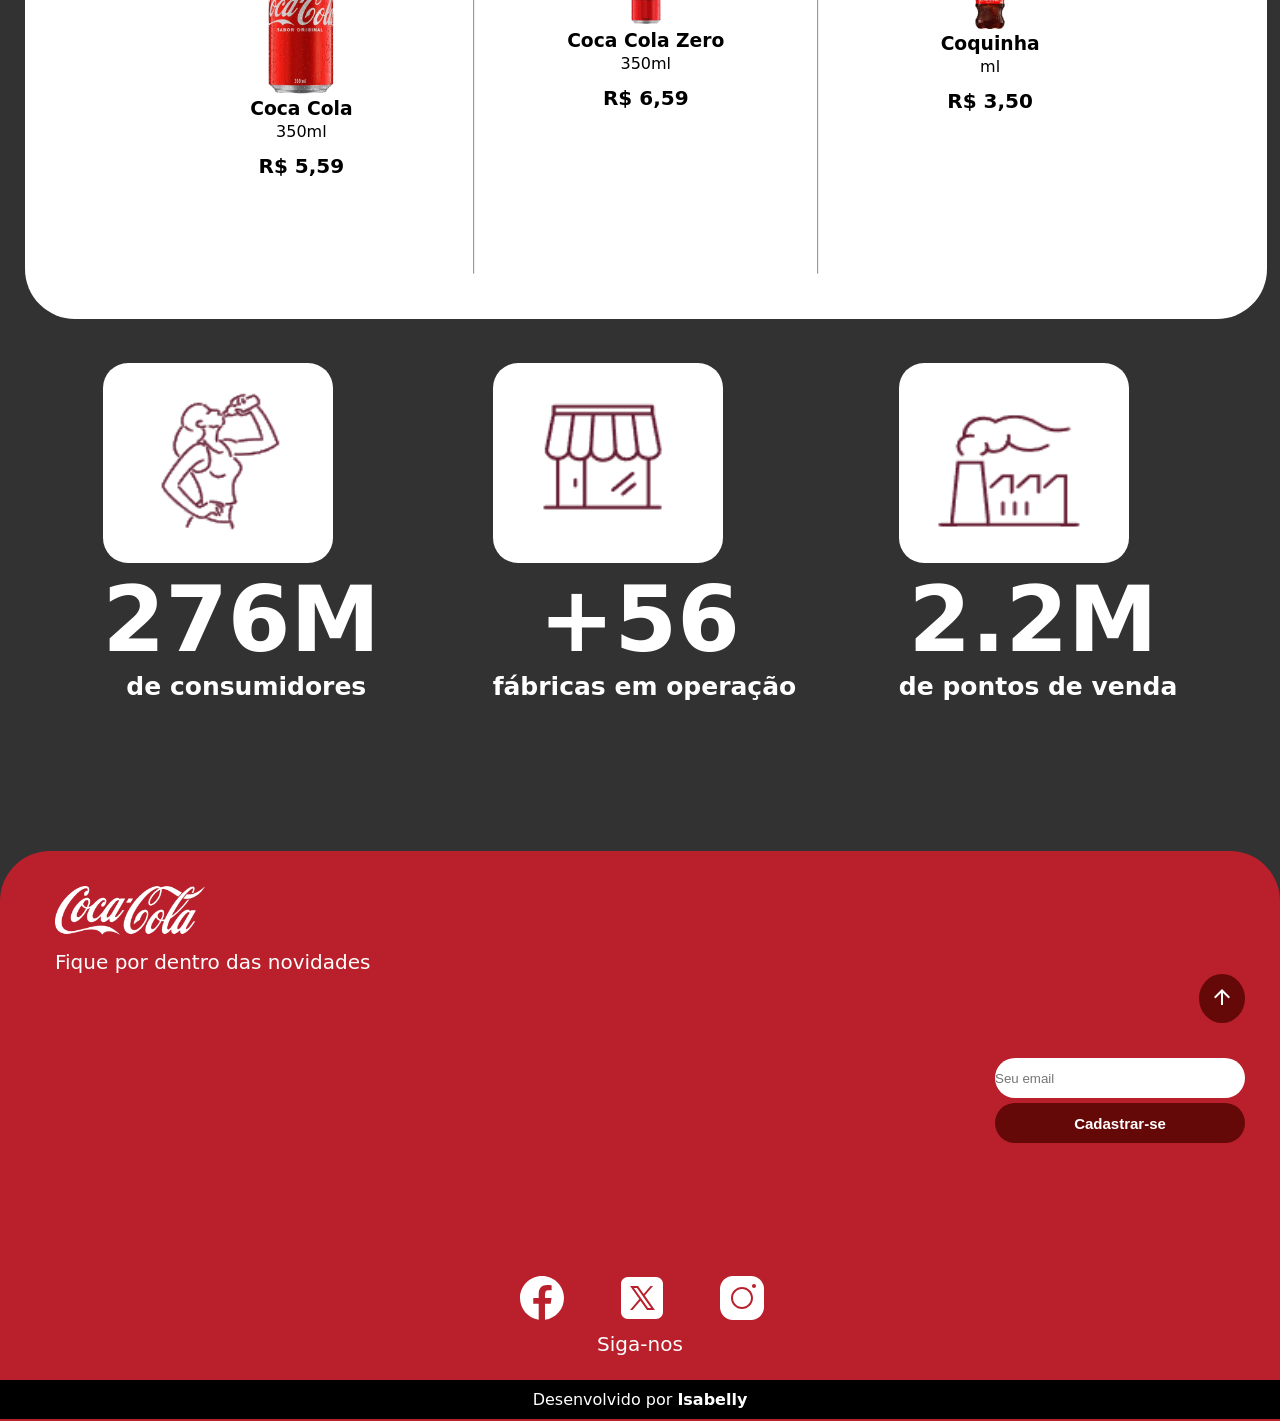
==== commit 2e180bd4: "Update index.html" ====
--- a/index.html
+++ b/index.html
@@ -117,7 +117,7 @@
                 <article class="item-estatistica">
                     <img src="img/estatisticas03.PNG" alt="">
                     <p class="numero-estatistica">2.2M</p>
-                    <p>de pontos de venda.</p>
+                    <p>de pontos de venda</p>
                 </article>
 
             </div>
--- a/estilo/mobile.css
+++ b/estilo/mobile.css
@@ -150,12 +150,12 @@
 }
 
 .hero h1 {
-  font-size: 80px;
+  font-size: 70px;
   line-height: 0.9;
 }
 
 .hero h2 {
-  font-size: 70px;
+  font-size: 60px;
   margin-top: 0;
 }
 
@@ -172,7 +172,7 @@
   height: 1402px;
   background-color: var(--cor-vermelha);
   border-radius: 50px;
-  margin-top: 400px;
+  margin-top: 480px;
   margin-left: 12px;
   position: relative;
 }
@@ -294,7 +294,7 @@
 
 .item-estatistica img {
   width: 150px;
-  height: 100px;
+  height: 120px;
   border-radius: 50%;
 }
 
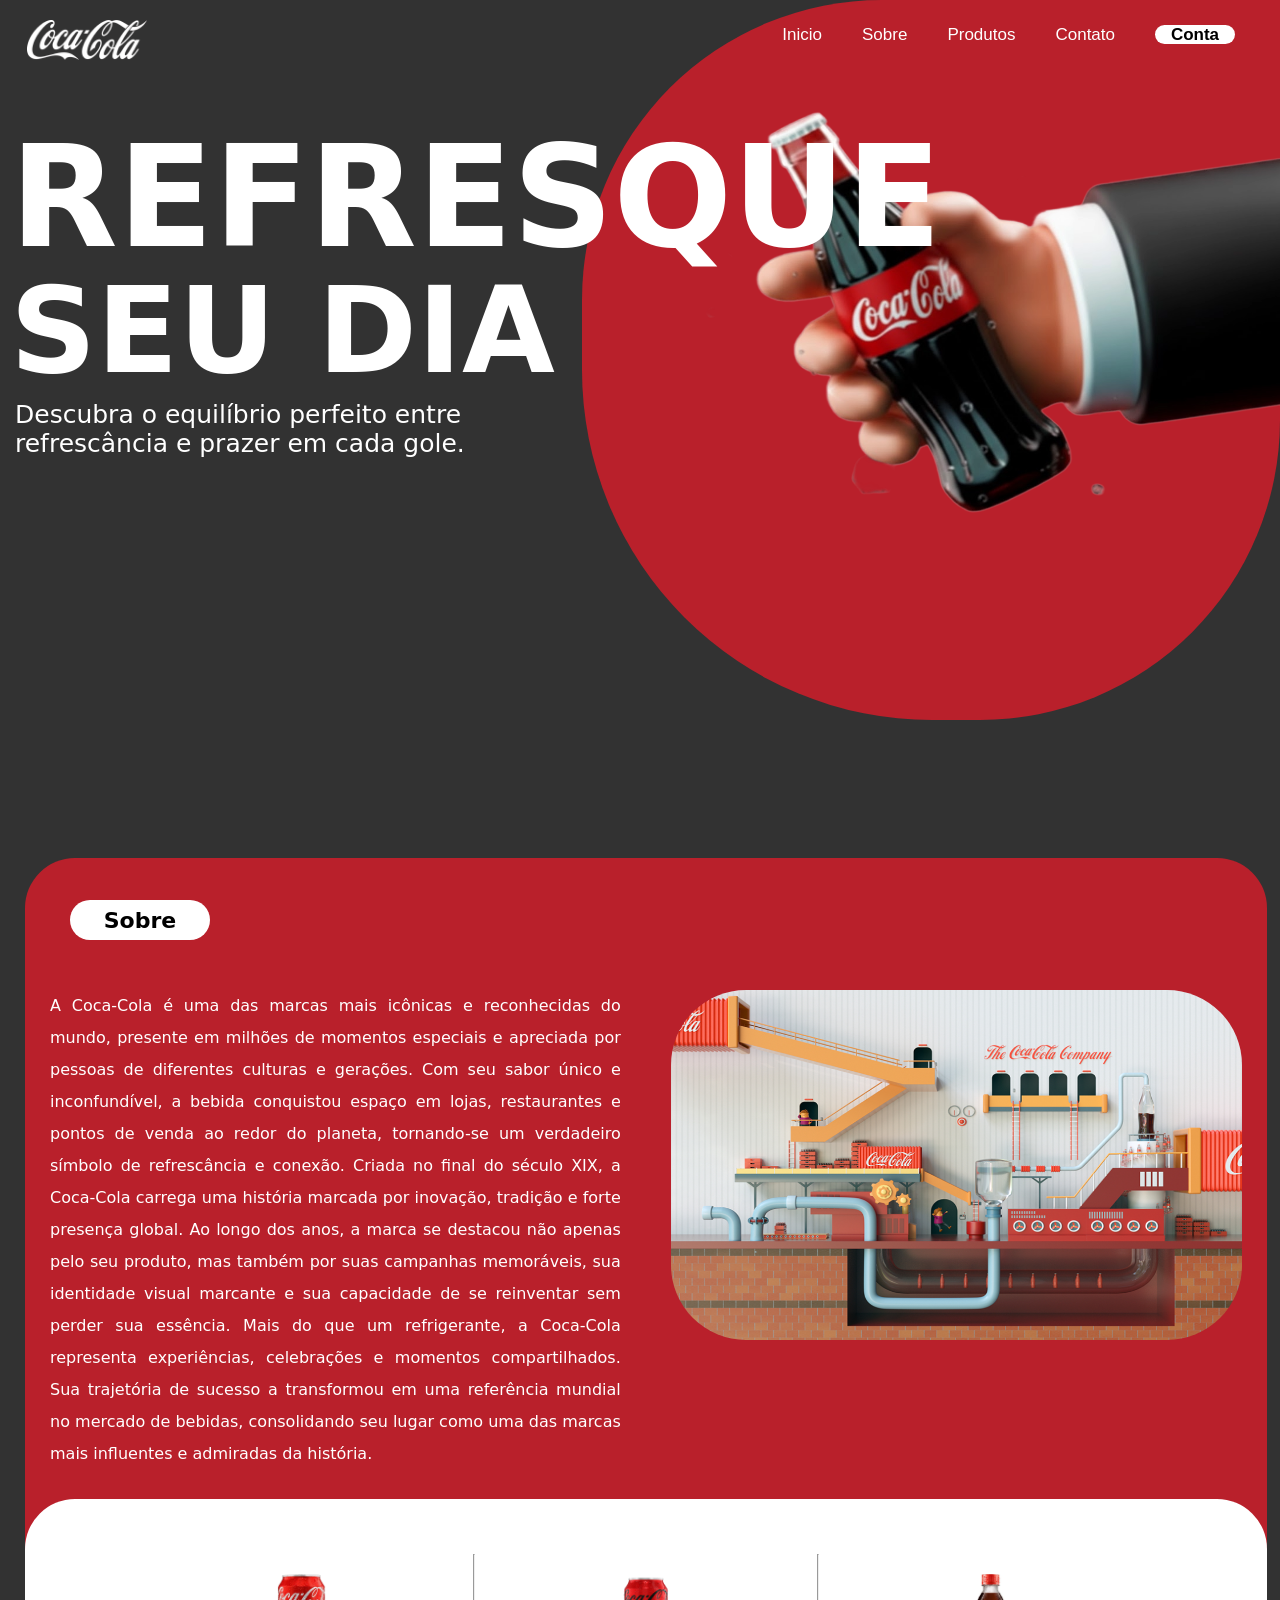
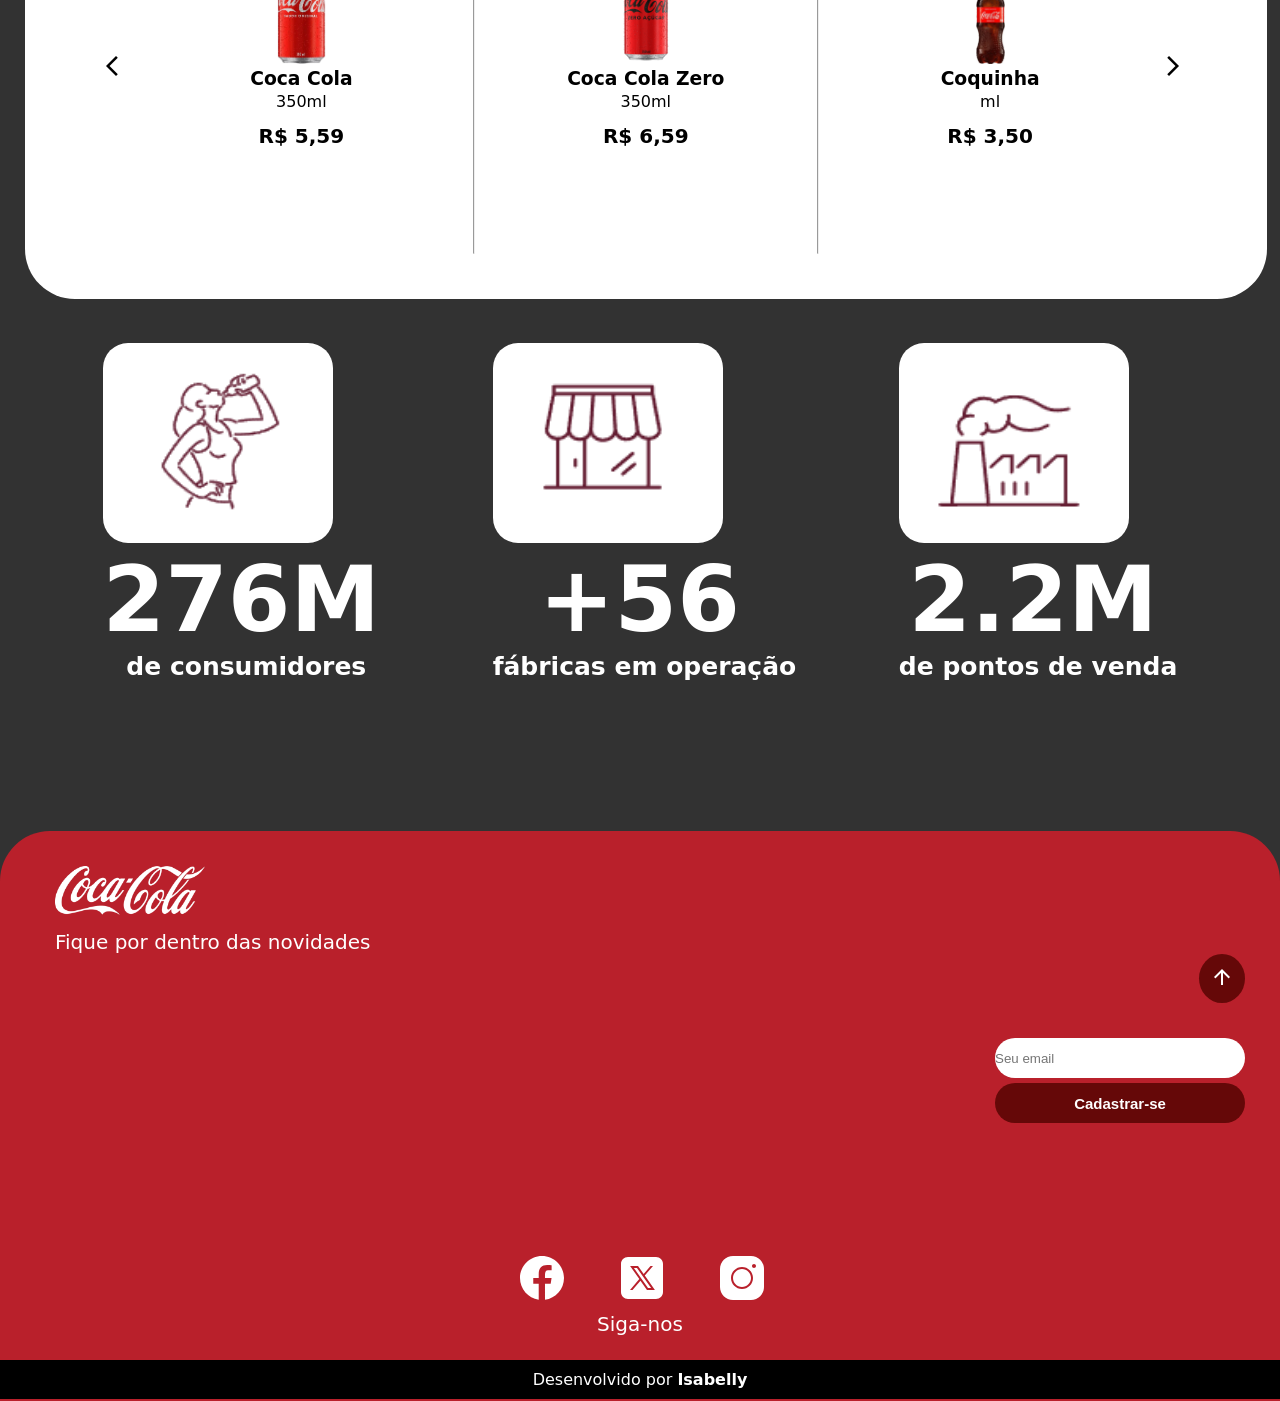
==== commit 30da0af7: "atualizaçoes" ====
--- a/index.html
+++ b/index.html
@@ -3,21 +3,21 @@
 <head>
     <meta charset="UTF-8">
     <meta name="viewport" content="width=device-width, initial-scale=1.0">
-
+    <!--MEDIA QUERIES-->
    <link rel="stylesheet" href="estilo/style.css">
-
    <link rel="stylesheet" href="estilo/mobile.css" media="screen and (max-width: 639px)">
-
    <link rel="stylesheet" href="estilo/huge-mobile.css" media="screen and (min-width: 640px) and (max-width: 1024px)">
-
+   <!--FAVICON-->
+   <link rel="shortcut icon" href="img/favicon-coca-cola.png" type="image/x-icon">
+   <!--FONTE-->
     <link href="https://fonts.googleapis.com/css2?family=Material+Symbols+Outlined" rel="stylesheet" />
-
     <title>Coca Cola</title>
 </head>
 <body>
-
-     <div class="fundo-vermelho"><img src="img/fundo-coca-cola.png" alt="Imagem segura Coca Cola"></div>
-
+    <!--FUNDO VERMELHO-->
+     <div class="fundo-vermelho"><img src="img/fundo-coca-cola.png" alt="Imagem segura Coca Cola">
+    </div>
+    <!--CABEÇALHO-->
     <header>
         <img class="logo-coca-cola" src="img/logo-branca-coca-cola-.png" alt="Logo da Coca Cola">
         <span class="material-symbols-outlined" onclick="clickmenu()">
@@ -35,19 +35,20 @@
     </header>
 
     <main>
+        <!--TITULO-->
         <section class="hero">
             <h1>REFRESQUE</h1>
             <h2>SEU DIA</h2>
             <p>Descubra o equilíbrio perfeito entre <br>refrescância e prazer em cada gole.</br></p>
         </section>
 
+        <!--SOBRE-->
         <section class="sobre">
 
             <div class="sobre-conteudo">
-                
+
                 <a  class="botao-sobre" href="#">Sobre</a>
-              
-                
+  
                 <div class="sobre-texto">
                     <p>A Coca-Cola é uma das marcas mais icônicas e reconhecidas do mundo, presente em milhões de momentos especiais e apreciada por pessoas de diferentes culturas e gerações. Com seu sabor único e inconfundível, a bebida conquistou espaço em lojas, restaurantes e pontos de venda ao redor do planeta, tornando-se um verdadeiro símbolo de refrescância e conexão.
                     Criada no final do século XIX, a Coca-Cola carrega uma história marcada por inovação, tradição e forte presença global. Ao longo dos anos, a marca se destacou não apenas pelo seu produto, mas também por suas campanhas memoráveis, sua identidade visual marcante e sua capacidade de se reinventar sem perder sua essência.
@@ -55,9 +56,8 @@
                     <img src="img/imagem-fabrica-coca-cola.png" alt="imagem sobre a  Coca-Cola">
                 </div>
             </div>
-
         </section>
-
+        <!--PRODUTOS-->
         <section class="produtos">
             <div class="lista-produtos">
                 <div class="carroseul-produtos">
@@ -73,16 +73,14 @@
                 </article>
                 <hr class="linha-vertical">
                 <article class="card-produto">
-                    <img src="img/coca-cola-zero.png" alt="" style=" width: 60px;
-                     height: 52px;">
+                    <img src="img/coca-cola-zero.png" alt="">
                    <h3>Coca Cola Zero</h3>
                     <p>350ml</p>
                     <p class="preco">R$ 6,59</p>
                 </article>
                 <hr class="linha-vertical">
                 <article class="card-produto">
-                    <img src="img/coquinha.png" alt=""  style=" width: 30px;
-                     height: 55px;">
+                    <img src="img/coquinha.png" alt="">
                    <h3>Coquinha</h3>
                     <p>ml</p>
                     <p class="preco">R$ 3,50</p>
@@ -95,19 +93,15 @@
                 </div>
             </div>
         </section>
-
+        <!--ESTATISTICA-->
         <section class="estatistica">
-
             <div class="lista-estatistica">
-
                 <article class="item-estatistica">
                     <img src="img/estatisticas01.PNG" alt="">
                     <p class="numero-estatistica">276M</p>
                     <p>de 
                     consumidores</p>
-                
                 </article>
-
                 <article class="item-estatistica">
                     <img src="img/estatisticas02.PNG" alt="">
                     <p class="numero-estatistica">+56</p>
@@ -119,12 +113,10 @@
                     <p class="numero-estatistica">2.2M</p>
                     <p>de pontos de venda</p>
                 </article>
-
             </div>
-
         </section>
-
     </main>
+    <!--FOOTER-->
     <footer class="rodape">
         <section class="rodape-logo">
             <img src="img/logo-branca-coca-cola-.png" alt="">
@@ -151,13 +143,10 @@
             </ul>
             <p>Siga-nos</p>
         </div>
-
         <div class="colaborador">
             <p>Desenvolvido por <a href="">Isabelly</a></p>
         </div>
-
     </footer>
-   
     <script src="js/script.js"></script>
    
 </body>
--- a/estilo/style.css
+++ b/estilo/style.css
@@ -60,6 +60,12 @@
   margin-left: 27px;
 }
 
+@media screen and (min-width: 640px) {
+  span.material-symbols-outlined[onclick] {
+    display: none;
+}
+}
+
 .navbar {
   margin-top: 25px;
   margin-right: 35px;
@@ -107,6 +113,11 @@
   transform: scale(1.05);
 }
 
+.hero{
+  position: relative;
+  z-index: 0;
+}
+
 .hero h1,h2 {
   font-family: "Konkhmer Sleokchher", system-ui;
   color: var(--cor-branco);
@@ -136,10 +147,9 @@
 
 .sobre {
   width: 97%;
-  height: 1030px;
+  height: 1010px;
   background-color: var(--cor-vermelha);
   border-radius: 50px;
-
   margin-top: 400px;
   margin-left: 25px;
   position: relative;
@@ -168,6 +178,11 @@
   justify-content: center;
 }
 
+.botao-sobre:hover{
+  transform: scale(1.1);
+}
+
+
 .sobre-texto {
   display: flex;
   justify-content: space-around;
@@ -180,12 +195,14 @@
   line-height: 2;
 
   width: 650px;
+  padding: 25px;
 }
 
 .sobre img {
   width: 650px;
   height: 400px;
-  border-radius: 25px;
+  border-radius: 100px;
+   padding: 25px;
 }
 
 .produtos {
@@ -197,7 +214,12 @@
 
   margin-left: 25px;
   position: absolute;
-  top: 1519px;
+  top: 1499px;
+}
+
+.carroseul-produtos span{
+  color: var(--cor--preta);
+  margin-top: 155px;
 }
 
 .lista-produtos {
@@ -208,13 +230,14 @@
 
 .card-produto {
   text-align: center;
-  margin-top: 55px;
-}
-
-.card-produto img {
-  width: 70px;
-  height: 120px;
-}
+  margin-top: 75px;
+}
+
+.card-produto img{
+  width: clamp(60px, 8vw, 90px);
+  height: clamp(60px, 8vw, 90px);
+  object-fit: contain;
+}  
 
 .card-produto h3 {
   color: var(--cor--preta);
--- a/estilo/mobile.css
+++ b/estilo/mobile.css
@@ -45,12 +45,8 @@
 }
 
 header {
-  display: flex;
-  justify-content: space-between;
-  flex-flow: row nowrap;
-
-  /*position: relative;
-  z-index: 2;*/
+  position: relative;
+  z-index: 2;
 }
 
 .logo-coca-cola {
@@ -75,38 +71,47 @@
 }
 
 .navbar.ativo {
-  display: block; /* aparece ao clicar */
-  
-  display: flex;
+   display: flex;
   flex-direction: column;
   position: absolute;
-  top: 70px;
-  right: 20px;
-  width: 220px;
-  background-color: rgba(0, 0, 0, 0.95);
-  padding: 20px;
+  top: 65px;
+  right: 10px;
+  width: 150px;       
+  background-color: var(--cor--preta);
   border-radius: 15px;
   z-index: 1000;
-}
-
-.navbar.ativo li{
-   display: flex;
-  flex-flow: column nowrap;
-}
-
-.navbar ul {
-  display: flex;
-  flex-flow: column nowrap;
-  flex-flow: row nowrap;
-  font-family: "Inter", sans-serif;
-}
-
-ul li {
-  font-size: 17px;
-  text-align: center;
-  list-style: none;
-  margin: 0px 10px 0px 30px;
-  font-weight: lighter;
+  padding: 15px 10px;
+  margin: 0;
+}
+
+.navbar.ativo ul {
+  display: flex;
+  flex-direction: column;
+  gap: 15px;
+  padding: 0;
+  align-items: center;              
+}
+
+.navbar.ativo ul li {
+    margin: 0;
+    text-align: center;
+    width: 100%;
+}
+
+navbar.ativo .button-login {
+  width: 100px;
+  height: 30px;
+  background-color: var(--cor-branco);
+  border-radius: 25px;
+  display: flex;
+  justify-content: center;
+  align-items: center;
+  margin: 5px auto 0;              
+}
+
+.navbar.ativo .button-login a {
+  color: var(--cor--preta);
+  font-weight: 600;
 }
 
 li a {
@@ -169,7 +174,7 @@
 
 .sobre {
   width: 95%;
-  height: 1402px;
+  height: 1302px;
   background-color: var(--cor-vermelha);
   border-radius: 50px;
   margin-top: 480px;
@@ -240,10 +245,11 @@
   text-align: center;
 }
 
-.card-produto img {
-  width: 30px;
-  height: 50px;
-}
+.card-produto img{
+  width: clamp(60px, 8vw, 90px);
+  height: clamp(60px, 8vw, 90px);
+  object-fit: contain;
+}  
 
 .card-produto h3 {
   color: var(--cor--preta);
@@ -264,17 +270,12 @@
   width: 1px;
   height: 150px;
   background-color: #999;
-
   margin-top: 55px;
 }
 
-/*
-.linha-vertical{
-  width: 0px;
-  height: 0px;
-}
-  */
-
+.carroseul-produtos{
+  display: none;
+}
 
 .estatistica {
   width: 100%;
@@ -298,8 +299,6 @@
   border-radius: 50%;
 }
 
-
-
 .item-estatistica p {
   color: var(--cor-branco);
   font-size: 15px;
@@ -315,7 +314,6 @@
   text-align: center;
   padding-right: 10px;
 }
-
 
 .rodape {
   width: 100%;
--- a/estilo/huge-mobile.css
+++ b/estilo/huge-mobile.css
@@ -59,13 +59,8 @@
   margin-left: 27px;
 }
 
-header span {
-  display: none; /* esconde botão hamburguer */
-}
-
-.material-symbols-outlined{
-  color: white;
-  
+span.material-symbols-outlined[onclick] {
+    display: none;
 }
 
 .navbar{
@@ -225,10 +220,11 @@
   padding-bottom: 320px;
 }
 
-.card-produto img {
-  width: 40px;
-  height: 70px;
-}
+.card-produto img{
+  width: clamp(60px, 8vw, 90px);
+  height: clamp(60px, 8vw, 90px);
+  object-fit: contain;
+}  
 
 .card-produto h3 {
   color: var(--cor--preta);
